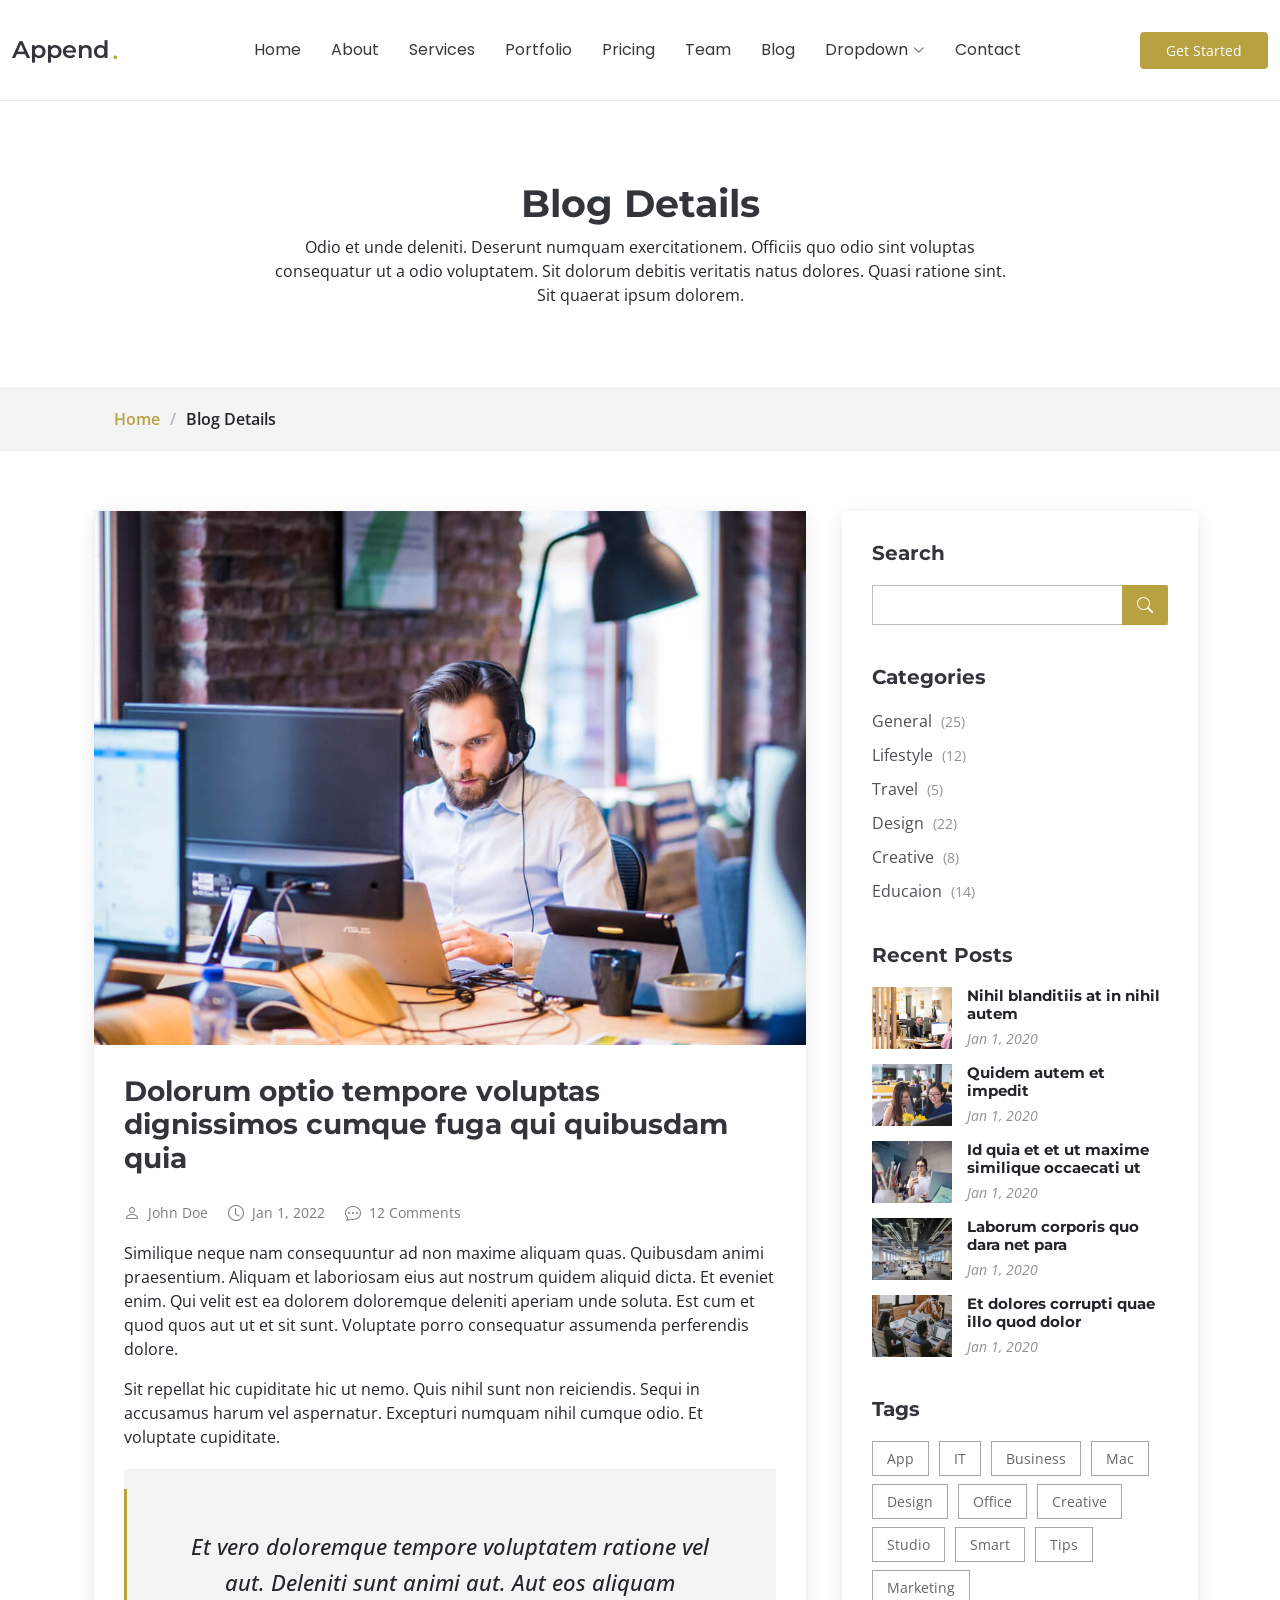
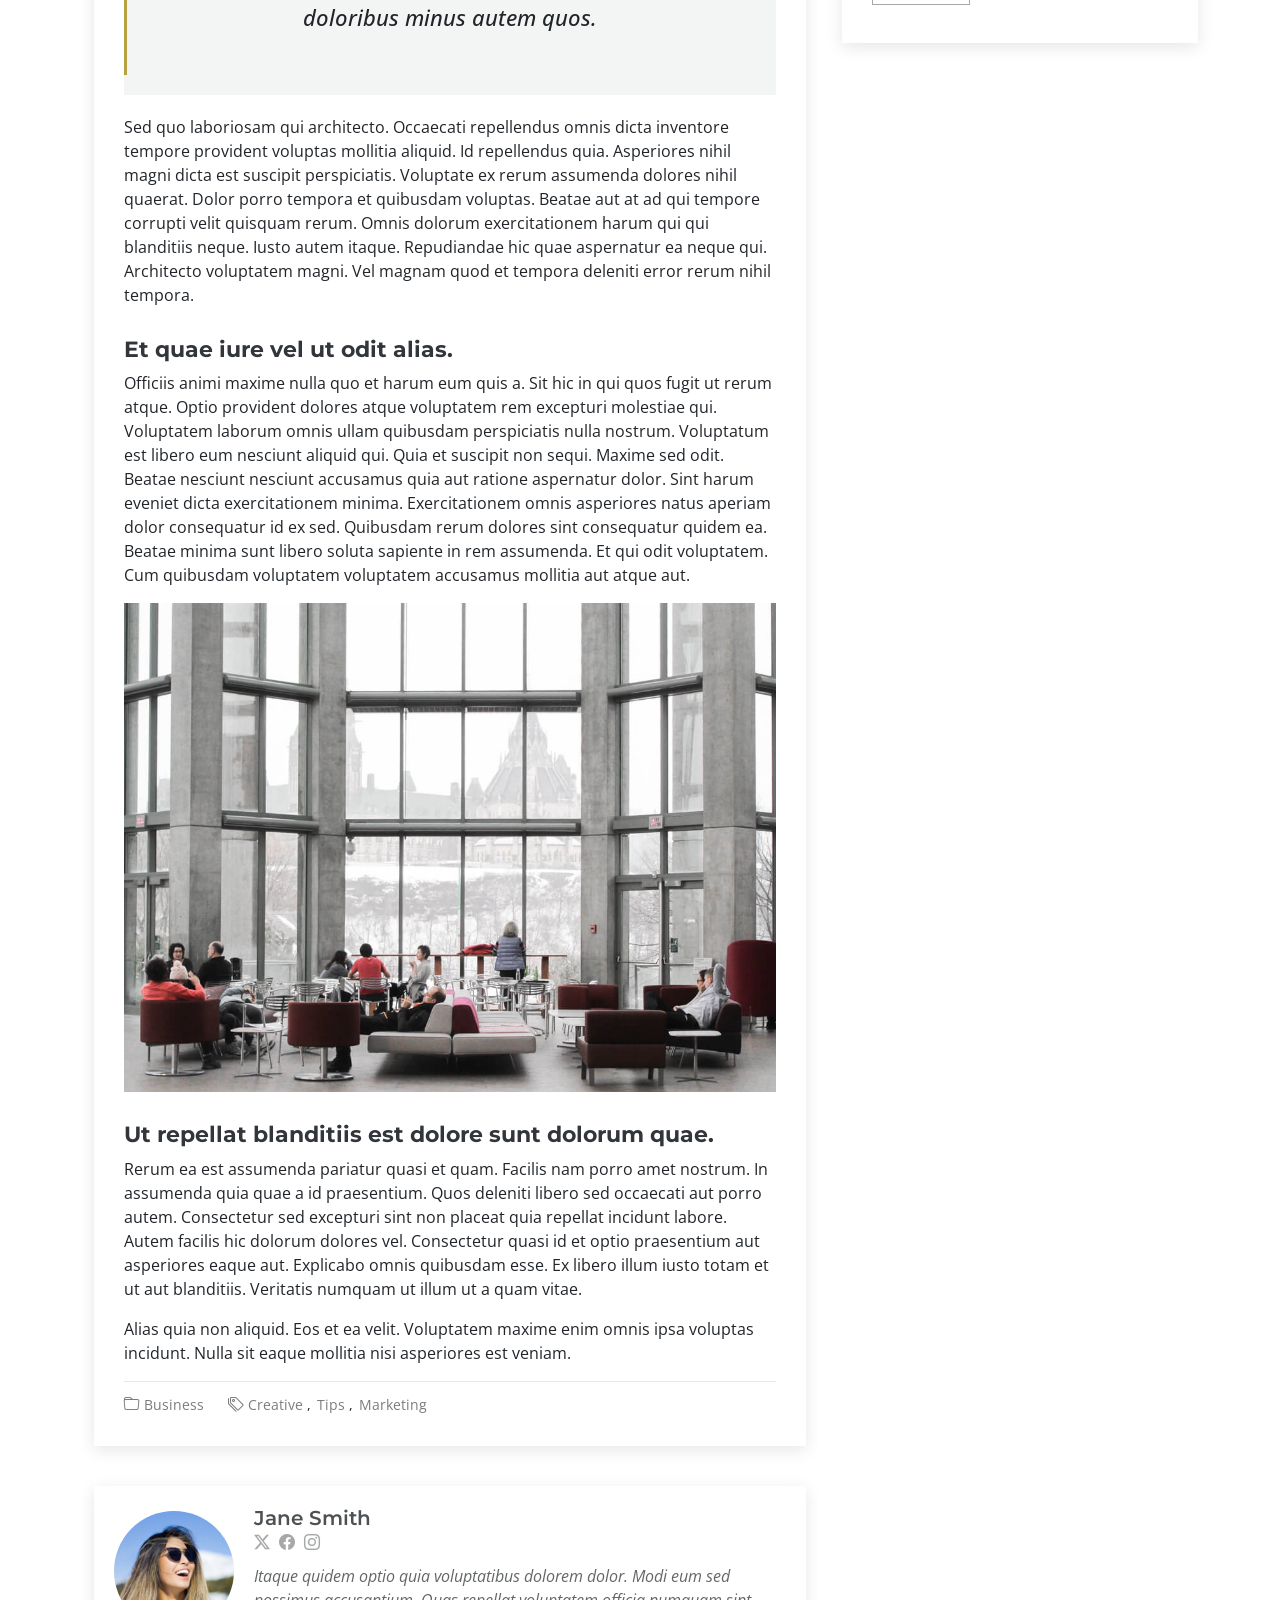
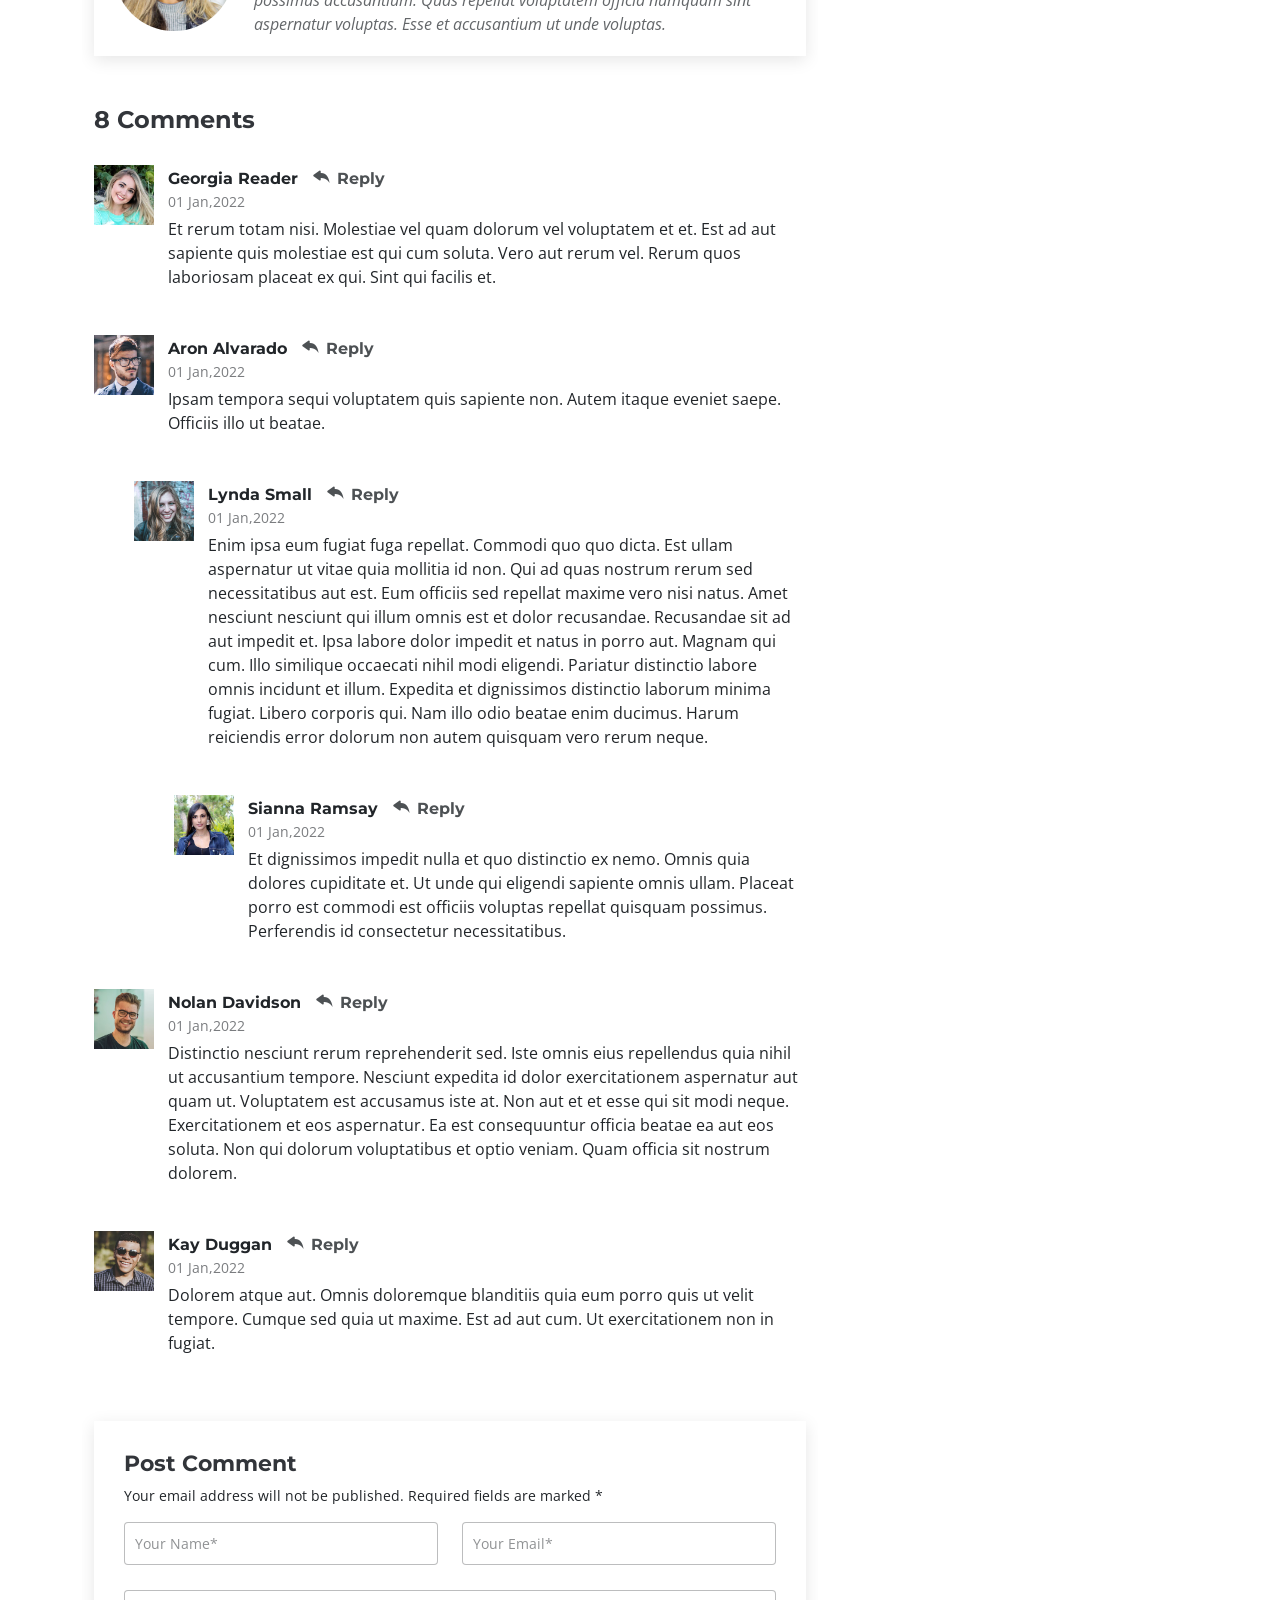
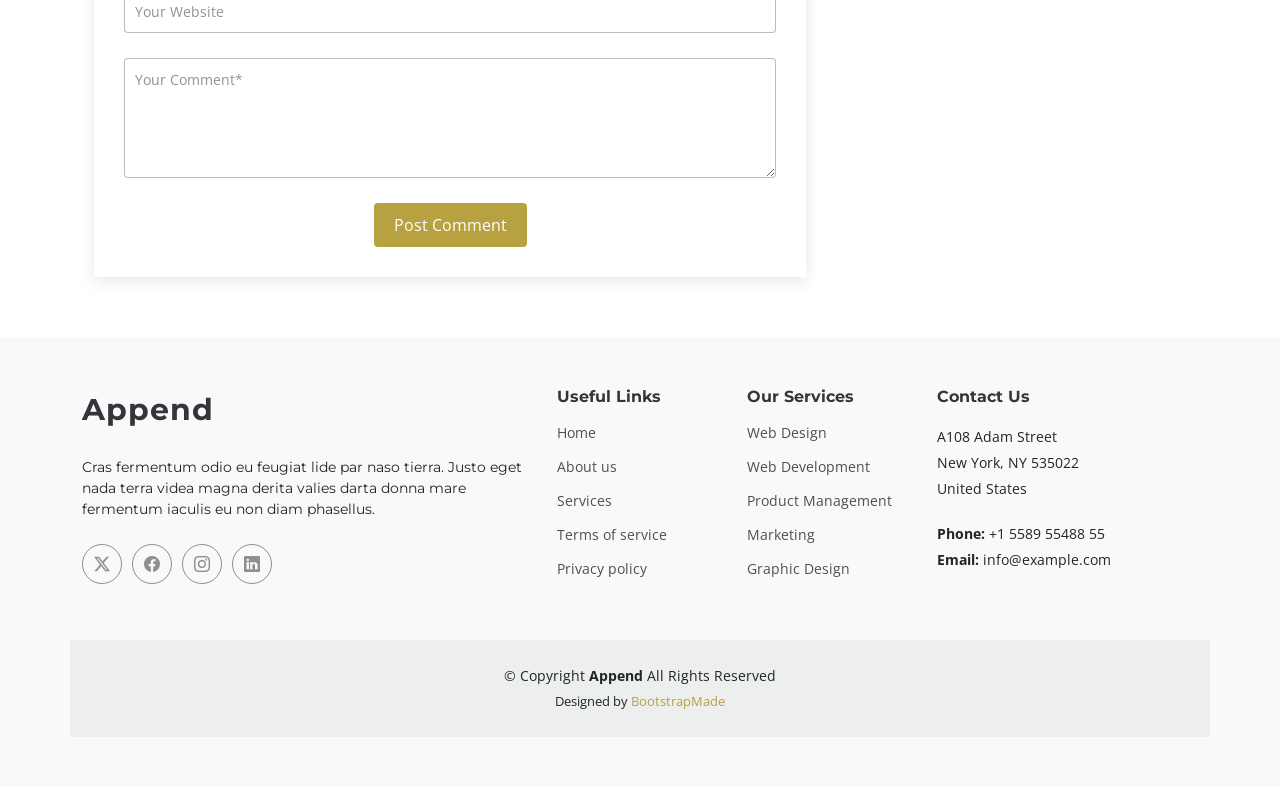
==== blog-details.html @ ab614d85 "Initial commit for fairy_princess_institute" ====
<!DOCTYPE html>
<html lang="en">

<head>
  <meta charset="utf-8">
  <meta content="width=device-width, initial-scale=1.0" name="viewport">
  <title>Blog Details - Append Bootstrap Template</title>
  <meta name="description" content="">
  <meta name="keywords" content="">

  <!-- Favicons -->
  <link href="assets/img/favicon.png" rel="icon">
  <link href="assets/img/apple-touch-icon.png" rel="apple-touch-icon">

  <!-- Fonts -->
  <link href="https://fonts.googleapis.com" rel="preconnect">
  <link href="https://fonts.gstatic.com" rel="preconnect" crossorigin>
  <link href="https://fonts.googleapis.com/css2?family=Open+Sans:ital,wght@0,300;0,400;0,500;0,600;0,700;0,800;1,300;1,400;1,500;1,600;1,700;1,800&family=Montserrat:ital,wght@0,100;0,200;0,300;0,400;0,500;0,600;0,700;0,800;0,900;1,100;1,200;1,300;1,400;1,500;1,600;1,700;1,800;1,900&family=Poppins:ital,wght@0,100;0,200;0,300;0,400;0,500;0,600;0,700;0,800;0,900;1,100;1,200;1,300;1,400;1,500;1,600;1,700;1,800;1,900&display=swap" rel="stylesheet">

  <!-- Vendor CSS Files -->
  <link href="assets/vendor/bootstrap/css/bootstrap.min.css" rel="stylesheet">
  <link href="assets/vendor/bootstrap-icons/bootstrap-icons.css" rel="stylesheet">
  <link href="assets/vendor/aos/aos.css" rel="stylesheet">
  <link href="assets/vendor/glightbox/css/glightbox.min.css" rel="stylesheet">
  <link href="assets/vendor/swiper/swiper-bundle.min.css" rel="stylesheet">

  <!-- Main CSS File -->
  <link href="assets/css/main.css" rel="stylesheet">

  <!-- =======================================================
  * Template Name: Append
  * Template URL: https://bootstrapmade.com/append-bootstrap-website-template/
  * Updated: Aug 07 2024 with Bootstrap v5.3.3
  * Author: BootstrapMade.com
  * License: https://bootstrapmade.com/license/
  ======================================================== -->
</head>

<body class="blog-details-page">

  <header id="header" class="header d-flex align-items-center sticky-top">
    <div class="container-fluid position-relative d-flex align-items-center justify-content-between">

      <a href="index.html" class="logo d-flex align-items-center me-auto me-xl-0">
        <!-- Uncomment the line below if you also wish to use an image logo -->
        <!-- <img src="assets/img/logo.png" alt=""> -->
        <h1 class="sitename">Append</h1><span>.</span>
      </a>

      <nav id="navmenu" class="navmenu">
        <ul>
          <li><a href="index.html#hero">Home</a></li>
          <li><a href="index.html#about">About</a></li>
          <li><a href="index.html#services">Services</a></li>
          <li><a href="index.html#portfolio">Portfolio</a></li>
          <li><a href="index.html#pricing">Pricing</a></li>
          <li><a href="index.html#team">Team</a></li>
          <li><a href="blog.html">Blog</a></li>
          <li class="dropdown"><a href="#"><span>Dropdown</span> <i class="bi bi-chevron-down toggle-dropdown"></i></a>
            <ul>
              <li><a href="#">Dropdown 1</a></li>
              <li class="dropdown"><a href="#"><span>Deep Dropdown</span> <i class="bi bi-chevron-down toggle-dropdown"></i></a>
                <ul>
                  <li><a href="#">Deep Dropdown 1</a></li>
                  <li><a href="#">Deep Dropdown 2</a></li>
                  <li><a href="#">Deep Dropdown 3</a></li>
                  <li><a href="#">Deep Dropdown 4</a></li>
                  <li><a href="#">Deep Dropdown 5</a></li>
                </ul>
              </li>
              <li><a href="#">Dropdown 2</a></li>
              <li><a href="#">Dropdown 3</a></li>
              <li><a href="#">Dropdown 4</a></li>
            </ul>
          </li>
          <li><a href="index.html#contact">Contact</a></li>
        </ul>
        <i class="mobile-nav-toggle d-xl-none bi bi-list"></i>
      </nav>

      <a class="btn-getstarted" href="index.html#about">Get Started</a>

    </div>
  </header>

  <main class="main">

    <!-- Page Title -->
    <div class="page-title" data-aos="fade">
      <div class="heading">
        <div class="container">
          <div class="row d-flex justify-content-center text-center">
            <div class="col-lg-8">
              <h1>Blog Details</h1>
              <p class="mb-0">Odio et unde deleniti. Deserunt numquam exercitationem. Officiis quo odio sint voluptas consequatur ut a odio voluptatem. Sit dolorum debitis veritatis natus dolores. Quasi ratione sint. Sit quaerat ipsum dolorem.</p>
            </div>
          </div>
        </div>
      </div>
      <nav class="breadcrumbs">
        <div class="container">
          <ol>
            <li><a href="index.html">Home</a></li>
            <li class="current">Blog Details</li>
          </ol>
        </div>
      </nav>
    </div><!-- End Page Title -->

    <div class="container">
      <div class="row">

        <div class="col-lg-8">

          <!-- Blog Details Section -->
          <section id="blog-details" class="blog-details section">
            <div class="container">

              <article class="article">

                <div class="post-img">
                  <img src="assets/img/blog/blog-1.jpg" alt="" class="img-fluid">
                </div>

                <h2 class="title">Dolorum optio tempore voluptas dignissimos cumque fuga qui quibusdam quia</h2>

                <div class="meta-top">
                  <ul>
                    <li class="d-flex align-items-center"><i class="bi bi-person"></i> <a href="blog-details.html">John Doe</a></li>
                    <li class="d-flex align-items-center"><i class="bi bi-clock"></i> <a href="blog-details.html"><time datetime="2020-01-01">Jan 1, 2022</time></a></li>
                    <li class="d-flex align-items-center"><i class="bi bi-chat-dots"></i> <a href="blog-details.html">12 Comments</a></li>
                  </ul>
                </div><!-- End meta top -->

                <div class="content">
                  <p>
                    Similique neque nam consequuntur ad non maxime aliquam quas. Quibusdam animi praesentium. Aliquam et laboriosam eius aut nostrum quidem aliquid dicta.
                    Et eveniet enim. Qui velit est ea dolorem doloremque deleniti aperiam unde soluta. Est cum et quod quos aut ut et sit sunt. Voluptate porro consequatur assumenda perferendis dolore.
                  </p>

                  <p>
                    Sit repellat hic cupiditate hic ut nemo. Quis nihil sunt non reiciendis. Sequi in accusamus harum vel aspernatur. Excepturi numquam nihil cumque odio. Et voluptate cupiditate.
                  </p>

                  <blockquote>
                    <p>
                      Et vero doloremque tempore voluptatem ratione vel aut. Deleniti sunt animi aut. Aut eos aliquam doloribus minus autem quos.
                    </p>
                  </blockquote>

                  <p>
                    Sed quo laboriosam qui architecto. Occaecati repellendus omnis dicta inventore tempore provident voluptas mollitia aliquid. Id repellendus quia. Asperiores nihil magni dicta est suscipit perspiciatis. Voluptate ex rerum assumenda dolores nihil quaerat.
                    Dolor porro tempora et quibusdam voluptas. Beatae aut at ad qui tempore corrupti velit quisquam rerum. Omnis dolorum exercitationem harum qui qui blanditiis neque.
                    Iusto autem itaque. Repudiandae hic quae aspernatur ea neque qui. Architecto voluptatem magni. Vel magnam quod et tempora deleniti error rerum nihil tempora.
                  </p>

                  <h3>Et quae iure vel ut odit alias.</h3>
                  <p>
                    Officiis animi maxime nulla quo et harum eum quis a. Sit hic in qui quos fugit ut rerum atque. Optio provident dolores atque voluptatem rem excepturi molestiae qui. Voluptatem laborum omnis ullam quibusdam perspiciatis nulla nostrum. Voluptatum est libero eum nesciunt aliquid qui.
                    Quia et suscipit non sequi. Maxime sed odit. Beatae nesciunt nesciunt accusamus quia aut ratione aspernatur dolor. Sint harum eveniet dicta exercitationem minima. Exercitationem omnis asperiores natus aperiam dolor consequatur id ex sed. Quibusdam rerum dolores sint consequatur quidem ea.
                    Beatae minima sunt libero soluta sapiente in rem assumenda. Et qui odit voluptatem. Cum quibusdam voluptatem voluptatem accusamus mollitia aut atque aut.
                  </p>
                  <img src="assets/img/blog/blog-inside-post.jpg" class="img-fluid" alt="">

                  <h3>Ut repellat blanditiis est dolore sunt dolorum quae.</h3>
                  <p>
                    Rerum ea est assumenda pariatur quasi et quam. Facilis nam porro amet nostrum. In assumenda quia quae a id praesentium. Quos deleniti libero sed occaecati aut porro autem. Consectetur sed excepturi sint non placeat quia repellat incidunt labore. Autem facilis hic dolorum dolores vel.
                    Consectetur quasi id et optio praesentium aut asperiores eaque aut. Explicabo omnis quibusdam esse. Ex libero illum iusto totam et ut aut blanditiis. Veritatis numquam ut illum ut a quam vitae.
                  </p>
                  <p>
                    Alias quia non aliquid. Eos et ea velit. Voluptatem maxime enim omnis ipsa voluptas incidunt. Nulla sit eaque mollitia nisi asperiores est veniam.
                  </p>

                </div><!-- End post content -->

                <div class="meta-bottom">
                  <i class="bi bi-folder"></i>
                  <ul class="cats">
                    <li><a href="#">Business</a></li>
                  </ul>

                  <i class="bi bi-tags"></i>
                  <ul class="tags">
                    <li><a href="#">Creative</a></li>
                    <li><a href="#">Tips</a></li>
                    <li><a href="#">Marketing</a></li>
                  </ul>
                </div><!-- End meta bottom -->

              </article>

            </div>
          </section><!-- /Blog Details Section -->

          <!-- Blog Author Section -->
          <section id="blog-author" class="blog-author section">

            <div class="container">
              <div class="author-container d-flex align-items-center">
                <img src="assets/img/blog/blog-author.jpg" class="rounded-circle flex-shrink-0" alt="">
                <div>
                  <h4>Jane Smith</h4>
                  <div class="social-links">
                    <a href="https://x.com/#"><i class="bi bi-twitter-x"></i></a>
                    <a href="https://facebook.com/#"><i class="bi bi-facebook"></i></a>
                    <a href="https://instagram.com/#"><i class="biu bi-instagram"></i></a>
                  </div>
                  <p>
                    Itaque quidem optio quia voluptatibus dolorem dolor. Modi eum sed possimus accusantium. Quas repellat voluptatem officia numquam sint aspernatur voluptas. Esse et accusantium ut unde voluptas.
                  </p>
                </div>
              </div>
            </div>

          </section><!-- /Blog Author Section -->

          <!-- Blog Comments Section -->
          <section id="blog-comments" class="blog-comments section">

            <div class="container">

              <h4 class="comments-count">8 Comments</h4>

              <div id="comment-1" class="comment">
                <div class="d-flex">
                  <div class="comment-img"><img src="assets/img/blog/comments-1.jpg" alt=""></div>
                  <div>
                    <h5><a href="">Georgia Reader</a> <a href="#" class="reply"><i class="bi bi-reply-fill"></i> Reply</a></h5>
                    <time datetime="2020-01-01">01 Jan,2022</time>
                    <p>
                      Et rerum totam nisi. Molestiae vel quam dolorum vel voluptatem et et. Est ad aut sapiente quis molestiae est qui cum soluta.
                      Vero aut rerum vel. Rerum quos laboriosam placeat ex qui. Sint qui facilis et.
                    </p>
                  </div>
                </div>
              </div><!-- End comment #1 -->

              <div id="comment-2" class="comment">
                <div class="d-flex">
                  <div class="comment-img"><img src="assets/img/blog/comments-2.jpg" alt=""></div>
                  <div>
                    <h5><a href="">Aron Alvarado</a> <a href="#" class="reply"><i class="bi bi-reply-fill"></i> Reply</a></h5>
                    <time datetime="2020-01-01">01 Jan,2022</time>
                    <p>
                      Ipsam tempora sequi voluptatem quis sapiente non. Autem itaque eveniet saepe. Officiis illo ut beatae.
                    </p>
                  </div>
                </div>

                <div id="comment-reply-1" class="comment comment-reply">
                  <div class="d-flex">
                    <div class="comment-img"><img src="assets/img/blog/comments-3.jpg" alt=""></div>
                    <div>
                      <h5><a href="">Lynda Small</a> <a href="#" class="reply"><i class="bi bi-reply-fill"></i> Reply</a></h5>
                      <time datetime="2020-01-01">01 Jan,2022</time>
                      <p>
                        Enim ipsa eum fugiat fuga repellat. Commodi quo quo dicta. Est ullam aspernatur ut vitae quia mollitia id non. Qui ad quas nostrum rerum sed necessitatibus aut est. Eum officiis sed repellat maxime vero nisi natus. Amet nesciunt nesciunt qui illum omnis est et dolor recusandae.

                        Recusandae sit ad aut impedit et. Ipsa labore dolor impedit et natus in porro aut. Magnam qui cum. Illo similique occaecati nihil modi eligendi. Pariatur distinctio labore omnis incidunt et illum. Expedita et dignissimos distinctio laborum minima fugiat.

                        Libero corporis qui. Nam illo odio beatae enim ducimus. Harum reiciendis error dolorum non autem quisquam vero rerum neque.
                      </p>
                    </div>
                  </div>

                  <div id="comment-reply-2" class="comment comment-reply">
                    <div class="d-flex">
                      <div class="comment-img"><img src="assets/img/blog/comments-4.jpg" alt=""></div>
                      <div>
                        <h5><a href="">Sianna Ramsay</a> <a href="#" class="reply"><i class="bi bi-reply-fill"></i> Reply</a></h5>
                        <time datetime="2020-01-01">01 Jan,2022</time>
                        <p>
                          Et dignissimos impedit nulla et quo distinctio ex nemo. Omnis quia dolores cupiditate et. Ut unde qui eligendi sapiente omnis ullam. Placeat porro est commodi est officiis voluptas repellat quisquam possimus. Perferendis id consectetur necessitatibus.
                        </p>
                      </div>
                    </div>

                  </div><!-- End comment reply #2-->

                </div><!-- End comment reply #1-->

              </div><!-- End comment #2-->

              <div id="comment-3" class="comment">
                <div class="d-flex">
                  <div class="comment-img"><img src="assets/img/blog/comments-5.jpg" alt=""></div>
                  <div>
                    <h5><a href="">Nolan Davidson</a> <a href="#" class="reply"><i class="bi bi-reply-fill"></i> Reply</a></h5>
                    <time datetime="2020-01-01">01 Jan,2022</time>
                    <p>
                      Distinctio nesciunt rerum reprehenderit sed. Iste omnis eius repellendus quia nihil ut accusantium tempore. Nesciunt expedita id dolor exercitationem aspernatur aut quam ut. Voluptatem est accusamus iste at.
                      Non aut et et esse qui sit modi neque. Exercitationem et eos aspernatur. Ea est consequuntur officia beatae ea aut eos soluta. Non qui dolorum voluptatibus et optio veniam. Quam officia sit nostrum dolorem.
                    </p>
                  </div>
                </div>

              </div><!-- End comment #3 -->

              <div id="comment-4" class="comment">
                <div class="d-flex">
                  <div class="comment-img"><img src="assets/img/blog/comments-6.jpg" alt=""></div>
                  <div>
                    <h5><a href="">Kay Duggan</a> <a href="#" class="reply"><i class="bi bi-reply-fill"></i> Reply</a></h5>
                    <time datetime="2020-01-01">01 Jan,2022</time>
                    <p>
                      Dolorem atque aut. Omnis doloremque blanditiis quia eum porro quis ut velit tempore. Cumque sed quia ut maxime. Est ad aut cum. Ut exercitationem non in fugiat.
                    </p>
                  </div>
                </div>

              </div><!-- End comment #4 -->

            </div>

          </section><!-- /Blog Comments Section -->

          <!-- Comment Form Section -->
          <section id="comment-form" class="comment-form section">
            <div class="container">

              <form action="">

                <h4>Post Comment</h4>
                <p>Your email address will not be published. Required fields are marked * </p>
                <div class="row">
                  <div class="col-md-6 form-group">
                    <input name="name" type="text" class="form-control" placeholder="Your Name*">
                  </div>
                  <div class="col-md-6 form-group">
                    <input name="email" type="text" class="form-control" placeholder="Your Email*">
                  </div>
                </div>
                <div class="row">
                  <div class="col form-group">
                    <input name="website" type="text" class="form-control" placeholder="Your Website">
                  </div>
                </div>
                <div class="row">
                  <div class="col form-group">
                    <textarea name="comment" class="form-control" placeholder="Your Comment*"></textarea>
                  </div>
                </div>

                <div class="text-center">
                  <button type="submit" class="btn btn-primary">Post Comment</button>
                </div>

              </form>

            </div>
          </section><!-- /Comment Form Section -->

        </div>

        <div class="col-lg-4 sidebar">

          <div class="widgets-container">

            <!-- Search Widget -->
            <div class="search-widget widget-item">

              <h3 class="widget-title">Search</h3>
              <form action="">
                <input type="text">
                <button type="submit" title="Search"><i class="bi bi-search"></i></button>
              </form>

            </div><!--/Search Widget -->

            <!-- Categories Widget -->
            <div class="categories-widget widget-item">

              <h3 class="widget-title">Categories</h3>
              <ul class="mt-3">
                <li><a href="#">General <span>(25)</span></a></li>
                <li><a href="#">Lifestyle <span>(12)</span></a></li>
                <li><a href="#">Travel <span>(5)</span></a></li>
                <li><a href="#">Design <span>(22)</span></a></li>
                <li><a href="#">Creative <span>(8)</span></a></li>
                <li><a href="#">Educaion <span>(14)</span></a></li>
              </ul>

            </div><!--/Categories Widget -->

            <!-- Recent Posts Widget -->
            <div class="recent-posts-widget widget-item">

              <h3 class="widget-title">Recent Posts</h3>

              <div class="post-item">
                <img src="assets/img/blog/blog-recent-1.jpg" alt="" class="flex-shrink-0">
                <div>
                  <h4><a href="blog-details.html">Nihil blanditiis at in nihil autem</a></h4>
                  <time datetime="2020-01-01">Jan 1, 2020</time>
                </div>
              </div><!-- End recent post item-->

              <div class="post-item">
                <img src="assets/img/blog/blog-recent-2.jpg" alt="" class="flex-shrink-0">
                <div>
                  <h4><a href="blog-details.html">Quidem autem et impedit</a></h4>
                  <time datetime="2020-01-01">Jan 1, 2020</time>
                </div>
              </div><!-- End recent post item-->

              <div class="post-item">
                <img src="assets/img/blog/blog-recent-3.jpg" alt="" class="flex-shrink-0">
                <div>
                  <h4><a href="blog-details.html">Id quia et et ut maxime similique occaecati ut</a></h4>
                  <time datetime="2020-01-01">Jan 1, 2020</time>
                </div>
              </div><!-- End recent post item-->

              <div class="post-item">
                <img src="assets/img/blog/blog-recent-4.jpg" alt="" class="flex-shrink-0">
                <div>
                  <h4><a href="blog-details.html">Laborum corporis quo dara net para</a></h4>
                  <time datetime="2020-01-01">Jan 1, 2020</time>
                </div>
              </div><!-- End recent post item-->

              <div class="post-item">
                <img src="assets/img/blog/blog-recent-5.jpg" alt="" class="flex-shrink-0">
                <div>
                  <h4><a href="blog-details.html">Et dolores corrupti quae illo quod dolor</a></h4>
                  <time datetime="2020-01-01">Jan 1, 2020</time>
                </div>
              </div><!-- End recent post item-->

            </div><!--/Recent Posts Widget -->

            <!-- Tags Widget -->
            <div class="tags-widget widget-item">

              <h3 class="widget-title">Tags</h3>
              <ul>
                <li><a href="#">App</a></li>
                <li><a href="#">IT</a></li>
                <li><a href="#">Business</a></li>
                <li><a href="#">Mac</a></li>
                <li><a href="#">Design</a></li>
                <li><a href="#">Office</a></li>
                <li><a href="#">Creative</a></li>
                <li><a href="#">Studio</a></li>
                <li><a href="#">Smart</a></li>
                <li><a href="#">Tips</a></li>
                <li><a href="#">Marketing</a></li>
              </ul>

            </div><!--/Tags Widget -->

          </div>

        </div>

      </div>
    </div>

  </main>

  <footer id="footer" class="footer position-relative light-background">

    <div class="container footer-top">
      <div class="row gy-4">
        <div class="col-lg-5 col-md-12 footer-about">
          <a href="index.html" class="logo d-flex align-items-center">
            <span class="sitename">Append</span>
          </a>
          <p>Cras fermentum odio eu feugiat lide par naso tierra. Justo eget nada terra videa magna derita valies darta donna mare fermentum iaculis eu non diam phasellus.</p>
          <div class="social-links d-flex mt-4">
            <a href=""><i class="bi bi-twitter-x"></i></a>
            <a href=""><i class="bi bi-facebook"></i></a>
            <a href=""><i class="bi bi-instagram"></i></a>
            <a href=""><i class="bi bi-linkedin"></i></a>
          </div>
        </div>

        <div class="col-lg-2 col-6 footer-links">
          <h4>Useful Links</h4>
          <ul>
            <li><a href="#">Home</a></li>
            <li><a href="#">About us</a></li>
            <li><a href="#">Services</a></li>
            <li><a href="#">Terms of service</a></li>
            <li><a href="#">Privacy policy</a></li>
          </ul>
        </div>

        <div class="col-lg-2 col-6 footer-links">
          <h4>Our Services</h4>
          <ul>
            <li><a href="#">Web Design</a></li>
            <li><a href="#">Web Development</a></li>
            <li><a href="#">Product Management</a></li>
            <li><a href="#">Marketing</a></li>
            <li><a href="#">Graphic Design</a></li>
          </ul>
        </div>

        <div class="col-lg-3 col-md-12 footer-contact text-center text-md-start">
          <h4>Contact Us</h4>
          <p>A108 Adam Street</p>
          <p>New York, NY 535022</p>
          <p>United States</p>
          <p class="mt-4"><strong>Phone:</strong> <span>+1 5589 55488 55</span></p>
          <p><strong>Email:</strong> <span>info@example.com</span></p>
        </div>

      </div>
    </div>

    <div class="container copyright text-center mt-4">
      <p>© <span>Copyright</span> <strong class="sitename">Append</strong> <span>All Rights Reserved</span></p>
      <div class="credits">
        <!-- All the links in the footer should remain intact. -->
        <!-- You can delete the links only if you've purchased the pro version. -->
        <!-- Licensing information: https://bootstrapmade.com/license/ -->
        <!-- Purchase the pro version with working PHP/AJAX contact form: [buy-url] -->
        Designed by <a href="https://bootstrapmade.com/">BootstrapMade</a>
      </div>
    </div>

  </footer>

  <!-- Scroll Top -->
  <a href="#" id="scroll-top" class="scroll-top d-flex align-items-center justify-content-center"><i class="bi bi-arrow-up-short"></i></a>

  <!-- Preloader -->
  <div id="preloader"></div>

  <!-- Vendor JS Files -->
  <script src="assets/vendor/bootstrap/js/bootstrap.bundle.min.js"></script>
  <script src="assets/vendor/php-email-form/validate.js"></script>
  <script src="assets/vendor/aos/aos.js"></script>
  <script src="assets/vendor/glightbox/js/glightbox.min.js"></script>
  <script src="assets/vendor/purecounter/purecounter_vanilla.js"></script>
  <script src="assets/vendor/imagesloaded/imagesloaded.pkgd.min.js"></script>
  <script src="assets/vendor/isotope-layout/isotope.pkgd.min.js"></script>
  <script src="assets/vendor/swiper/swiper-bundle.min.js"></script>

  <!-- Main JS File -->
  <script src="assets/js/main.js"></script>

</body>

</html>
---- assets/css/main.css ----
/**
* Template Name: Append
* Template URL: https://bootstrapmade.com/append-bootstrap-website-template/
* Updated: Aug 07 2024 with Bootstrap v5.3.3
* Author: BootstrapMade.com
* License: https://bootstrapmade.com/license/
*/

/*--------------------------------------------------------------
# Font & Color Variables
# Help: https://bootstrapmade.com/color-system/
--------------------------------------------------------------*/
/* Fonts */
:root {
  --default-font: "Open Sans",  system-ui, -apple-system, "Segoe UI", Roboto, "Helvetica Neue", Arial, "Noto Sans", "Liberation Sans", sans-serif, "Apple Color Emoji", "Segoe UI Emoji", "Segoe UI Symbol", "Noto Color Emoji";
  --heading-font: "Montserrat",  sans-serif;
  --nav-font: "Poppins",  sans-serif;
}

/* Global Colors - The following color variables are used throughout the website. Updating them here will change the color scheme of the entire website */
:root { 
  --background-color: #ffffff; /* Background color for the entire website, including individual sections */
  --default-color: #212529; /* Default color used for the majority of the text content across the entire website */
  --heading-color: #32353a; /* Color for headings, subheadings and title throughout the website */
  --accent-color: #B8A141; /* Accent color that represents your brand on the website. It's used for buttons, links, and other elements that need to stand out */
  --surface-color: #ffffff; /* The surface color is used as a background of boxed elements within sections, such as cards, icon boxes, or other elements that require a visual separation from the global background. */
  --contrast-color: #ffffff; /* Contrast color for text, ensuring readability against backgrounds of accent, heading, or default colors. */
}

/* Nav Menu Colors - The following color variables are used specifically for the navigation menu. They are separate from the global colors to allow for more customization options */
:root {
  --nav-color: #3a3939;  /* The default color of the main navmenu links */
  --nav-hover-color: #e84545; /* Applied to main navmenu links when they are hovered over or active */
  --nav-mobile-background-color: #ffffff; /* Used as the background color for mobile navigation menu */
  --nav-dropdown-background-color: #ffffff; /* Used as the background color for dropdown items that appear when hovering over primary navigation items */
  --nav-dropdown-color: #3a3939; /* Used for navigation links of the dropdown items in the navigation menu. */
  --nav-dropdown-hover-color: #e84545; /* Similar to --nav-hover-color, this color is applied to dropdown navigation links when they are hovered over. */
}

/* Color Presets - These classes override global colors when applied to any section or element, providing reuse of the sam color scheme. */

.light-background {
  --background-color: #f9f9f9;
  --surface-color: #ffffff;
}

.dark-background {
  --background-color: #060606;
  --default-color: #ffffff;
  --heading-color: #ffffff;
  --surface-color: #252525;
  --contrast-color: #ffffff;
}

/* Smooth scroll */
:root {
  scroll-behavior: smooth;
}

/*--------------------------------------------------------------
# General Styling & Shared Classes
--------------------------------------------------------------*/
body {
  color: var(--default-color);
  background-color: var(--background-color);
  font-family: var(--default-font);
}

a {
  color: var(--accent-color);
  text-decoration: none;
  transition: 0.3s;
}

a:hover {
  color: color-mix(in srgb, var(--accent-color), transparent 25%);
  text-decoration: none;
}

h1,
h2,
h3,
h4,
h5,
h6 {
  color: var(--heading-color);
  font-family: var(--heading-font);
}

/* PHP Email Form Messages
------------------------------*/
.php-email-form .error-message {
  display: none;
  background: #df1529;
  color: #ffffff;
  text-align: left;
  padding: 15px;
  margin-bottom: 24px;
  font-weight: 600;
}

.php-email-form .sent-message {
  display: none;
  color: #ffffff;
  background: #059652;
  text-align: center;
  padding: 15px;
  margin-bottom: 24px;
  font-weight: 600;
}

.php-email-form .loading {
  display: none;
  background: var(--surface-color);
  text-align: center;
  padding: 15px;
  margin-bottom: 24px;
}

.php-email-form .loading:before {
  content: "";
  display: inline-block;
  border-radius: 50%;
  width: 24px;
  height: 24px;
  margin: 0 10px -6px 0;
  border: 3px solid var(--accent-color);
  border-top-color: var(--surface-color);
  animation: php-email-form-loading 1s linear infinite;
}

@keyframes php-email-form-loading {
  0% {
    transform: rotate(0deg);
  }

  100% {
    transform: rotate(360deg);
  }
}

/*--------------------------------------------------------------
# Global Header
--------------------------------------------------------------*/
.header {
  color: var(--default-color);
  background-color: var(--background-color);
  padding: 20px 0;
  transition: all 0.5s;
  z-index: 997;
}

.header .logo {
  line-height: 1;
}

.header .logo img {
  max-height: 100px;
  margin-right: auto;
}

.header .logo h1 {
  font-size: 24px;
  margin: 0;
  font-weight: 600;
  color: var(--heading-color);
}

.header .logo span {
  color: var(--accent-color);
  font-size: 24px;
  font-weight: 600;
  padding-left: 3px;
}

.header .btn-getstarted,
.header .btn-getstarted:focus {
  color: var(--contrast-color);
  background: var(--accent-color);
  font-size: 14px;
  padding: 8px 26px;
  margin: 0;
  border-radius: 4px;
  transition: 0.3s;
}

.header .btn-getstarted:hover,
.header .btn-getstarted:focus:hover {
  color: var(--contrast-color);
  background: color-mix(in srgb, var(--accent-color), transparent 15%);
}

@media (max-width: 1200px) {
  .header .logo {
    order: 1;
  }

  .header .btn-getstarted {
    order: 2;
    margin: 0 15px 0 0;
    padding: 6px 20px;
  }

  .header .navmenu {
    order: 3;
  }
}

.scrolled .header {
  box-shadow: 0 0 30px 10px rgba(0, 0, 0, 0.1);
}

/* Index Page Header
------------------------------*/
.index-page .header {
  --background-color: rgba(255, 255, 255, 0);
  --heading-color: #ffffff;
  --nav-color: rgba(255, 255, 255, 0.5);
  --nav-hover-color: #ffffff;
}

/* Index Page Header on Scroll
------------------------------*/
.index-page.scrolled .header {
  --background-color: #ffffff;
  --heading-color: #32353a;
  --nav-color: #3a3939;
  --nav-hover-color: #e84545;
}

/*--------------------------------------------------------------
# Navigation Menu
--------------------------------------------------------------*/
/* Navmenu - Desktop */
@media (min-width: 1200px) {
  .navmenu {
    padding: 0;
  }

  .navmenu ul {
    margin: 0;
    padding: 0;
    display: flex;
    list-style: none;
    align-items: center;
  }

  .navmenu li {
    position: relative;
  }

  .navmenu a,
  .navmenu a:focus {
    color: var(--nav-color);
    padding: 18px 15px;
    font-size: 16px;
    font-family: var(--nav-font);
    font-weight: 400;
    display: flex;
    align-items: center;
    justify-content: space-between;
    white-space: nowrap;
    transition: 0.3s;
  }

  .navmenu a i,
  .navmenu a:focus i {
    font-size: 12px;
    line-height: 0;
    margin-left: 5px;
    transition: 0.3s;
  }

  .navmenu li:last-child a {
    padding-right: 0;
  }

  .navmenu li:hover>a,
  .navmenu .active,
  .navmenu .active:focus {
    /* color: var(--nav-hover-color); */
    color: var(--accent-color)
  }

  .navmenu .dropdown ul {
    margin: 0;
    padding: 10px 0;
    background: var(--nav-dropdown-background-color);
    display: block;
    position: absolute;
    visibility: hidden;
    left: 14px;
    top: 130%;
    opacity: 0;
    transition: 0.3s;
    border-radius: 4px;
    z-index: 99;
    box-shadow: 0px 0px 30px rgba(0, 0, 0, 0.1);
  }

  .navmenu .dropdown ul li {
    min-width: 200px;
  }

  .navmenu .dropdown ul a {
    padding: 10px 20px;
    font-size: 15px;
    text-transform: none;
    color: var(--nav-dropdown-color);
  }

  .navmenu .dropdown ul a i {
    font-size: 12px;
  }

  .navmenu .dropdown ul a:hover,
  .navmenu .dropdown ul .active:hover,
  .navmenu .dropdown ul li:hover>a {
    /* color: var(--nav-dropdown-hover-color); */
    color: var(--accent-color)
  }

  .navmenu .dropdown:hover>ul {
    opacity: 1;
    top: 100%;
    visibility: visible;
  }

  .navmenu .dropdown .dropdown ul {
    top: 0;
    left: -90%;
    visibility: hidden;
  }

  .navmenu .dropdown .dropdown:hover>ul {
    opacity: 1;
    top: 0;
    left: -100%;
    visibility: visible;
  }
}

/* Navmenu - Mobile */
@media (max-width: 1199px) {
  .mobile-nav-toggle {
    color: var(--nav-color);
    font-size: 28px;
    line-height: 0;
    margin-right: 10px;
    cursor: pointer;
    transition: color 0.3s;
  }

  .navmenu {
    padding: 0;
    z-index: 9997;
  }

  .navmenu ul {
    display: none;
    list-style: none;
    position: absolute;
    inset: 60px 20px 20px 20px;
    padding: 10px 0;
    margin: 0;
    border-radius: 6px;
    background-color: var(--nav-mobile-background-color);
    overflow-y: auto;
    transition: 0.3s;
    z-index: 9998;
    box-shadow: 0px 0px 30px rgba(0, 0, 0, 0.1);
  }

  .navmenu a,
  .navmenu a:focus {
    color: var(--nav-dropdown-color);
    padding: 10px 20px;
    font-family: var(--nav-font);
    font-size: 17px;
    font-weight: 500;
    display: flex;
    align-items: center;
    justify-content: space-between;
    white-space: nowrap;
    transition: 0.3s;
  }

  .navmenu a i,
  .navmenu a:focus i {
    font-size: 12px;
    line-height: 0;
    margin-left: 5px;
    width: 30px;
    height: 30px;
    display: flex;
    align-items: center;
    justify-content: center;
    border-radius: 50%;
    transition: 0.3s;
    background-color: color-mix(in srgb, var(--accent-color), transparent 90%);
  }

  .navmenu a i:hover,
  .navmenu a:focus i:hover {
    background-color: var(--accent-color);
    color: var(--contrast-color);
  }

  .navmenu a:hover,
  .navmenu .active,
  .navmenu .active:focus {
    /* color: var(--nav-dropdown-hover-color); */
    color: var(--accent-color)
  }

  .navmenu .active i,
  .navmenu .active:focus i {
    background-color: var(--accent-color);
    color: var(--contrast-color);
    transform: rotate(180deg);
  }

  .navmenu .dropdown ul {
    position: static;
    display: none;
    z-index: 99;
    padding: 10px 0;
    margin: 10px 20px;
    background-color: var(--nav-dropdown-background-color);
    border: 1px solid color-mix(in srgb, var(--default-color), transparent 90%);
    box-shadow: none;
    transition: all 0.5s ease-in-out;
  }

  .navmenu .dropdown ul ul {
    background-color: rgba(33, 37, 41, 0.1);
  }

  .navmenu .dropdown>.dropdown-active {
    display: block;
    background-color: rgba(33, 37, 41, 0.03);
  }

  .mobile-nav-active {
    overflow: hidden;
  }

  .mobile-nav-active .mobile-nav-toggle {
    color: #fff;
    position: absolute;
    font-size: 32px;
    top: 15px;
    right: 15px;
    margin-right: 0;
    z-index: 9999;
  }

  .mobile-nav-active .navmenu {
    position: fixed;
    overflow: hidden;
    inset: 0;
    background: rgba(33, 37, 41, 0.8);
    transition: 0.3s;
  }

  .mobile-nav-active .navmenu>ul {
    display: block;
  }
}

/*--------------------------------------------------------------
# Global Footer
--------------------------------------------------------------*/
.footer {
  color: var(--default-color);
  background-color: var(--background-color);
  font-size: 14px;
  padding-bottom: 50px;
  position: relative;
}

.footer .footer-top {
  padding-top: 50px;
}

.footer .footer-about .logo {
  margin-bottom: 25px;
}

.footer .footer-about .logo img {
  max-height: 100px;
  margin-right: 6px;
}

.footer .footer-about .logo span {
  color: var(--heading-color);
  font-size: 30px;
  font-weight: 700;
  letter-spacing: 1px;
  font-family: var(--heading-font);
}

.footer .footer-about p {
  font-size: 14px;
  font-family: var(--heading-font);
}

.footer .social-links a {
  display: flex;
  align-items: center;
  justify-content: center;
  width: 40px;
  height: 40px;
  border-radius: 50%;
  border: 1px solid color-mix(in srgb, var(--default-color), transparent 50%);
  font-size: 16px;
  color: color-mix(in srgb, var(--default-color), transparent 50%);
  margin-right: 10px;
  transition: 0.3s;
}

.footer .social-links a:hover {
  color: var(--accent-color);
  border-color: var(--accent-color);
}

.footer h4 {
  font-size: 16px;
  font-weight: bold;
  position: relative;
  padding-bottom: 12px;
}

.footer .footer-links {
  margin-bottom: 30px;
}

.footer .footer-links ul {
  list-style: none;
  padding: 0;
  margin: 0;
}

.footer .footer-links ul i {
  padding-right: 2px;
  font-size: 12px;
  line-height: 0;
}

.footer .footer-links ul li {
  padding: 10px 0;
  display: flex;
  align-items: center;
}

.footer .footer-links ul li:first-child {
  padding-top: 0;
}

.footer .footer-links ul a {
  color: color-mix(in srgb, var(--default-color), transparent 20%);
  display: inline-block;
  line-height: 1;
}

.footer .footer-links ul a:hover {
  color: var(--accent-color);
}

.footer .footer-contact p {
  margin-bottom: 5px;
}

.footer .copyright {
  padding-top: 25px;
  padding-bottom: 25px;
  background-color: color-mix(in srgb, var(--default-color), transparent 95%);
}

.footer .copyright p {
  margin-bottom: 0;
}

.footer .credits {
  margin-top: 6px;
  font-size: 13px;
}

/*--------------------------------------------------------------
# Preloader
--------------------------------------------------------------*/
#preloader {
  position: fixed;
  inset: 0;
  z-index: 999999;
  overflow: hidden;
  background: var(--background-color);
  transition: all 0.6s ease-out;
}

#preloader:before {
  content: "";
  position: fixed;
  top: calc(50% - 30px);
  left: calc(50% - 30px);
  border: 6px solid #ffffff;
  border-color: var(--accent-color) transparent var(--accent-color) transparent;
  border-radius: 50%;
  width: 60px;
  height: 60px;
  animation: animate-preloader 1.5s linear infinite;
}

@keyframes animate-preloader {
  0% {
    transform: rotate(0deg);
  }

  100% {
    transform: rotate(360deg);
  }
}

/*--------------------------------------------------------------
# Scroll Top Button
--------------------------------------------------------------*/
.scroll-top {
  position: fixed;
  visibility: hidden;
  opacity: 0;
  right: 15px;
  bottom: 15px;
  z-index: 99999;
  background-color: var(--accent-color);
  width: 40px;
  height: 40px;
  border-radius: 4px;
  transition: all 0.4s;
}

.scroll-top i {
  font-size: 24px;
  color: var(--contrast-color);
  line-height: 0;
}

.scroll-top:hover {
  background-color: color-mix(in srgb, var(--accent-color), transparent 20%);
  color: var(--contrast-color);
}

.scroll-top.active {
  visibility: visible;
  opacity: 1;
}

/*--------------------------------------------------------------
# Disable aos animation delay on mobile devices
--------------------------------------------------------------*/
@media screen and (max-width: 768px) {
  [data-aos-delay] {
    transition-delay: 0 !important;
  }
}

/*--------------------------------------------------------------
# Global Page Titles & Breadcrumbs
--------------------------------------------------------------*/
.page-title {
  color: var(--default-color);
  background-color: var(--background-color);
  position: relative;
}

.page-title .heading {
  padding: 80px 0;
  border-top: 1px solid color-mix(in srgb, var(--default-color), transparent 90%);
}

.page-title .heading h1 {
  font-size: 38px;
  font-weight: 700;
}

.page-title nav {
  background-color: color-mix(in srgb, var(--default-color), transparent 95%);
  padding: 20px 0;
}

.page-title nav ol {
  display: flex;
  flex-wrap: wrap;
  list-style: none;
  margin: 0;
  font-size: 16px;
  font-weight: 600;
}

.page-title nav ol li+li {
  padding-left: 10px;
}

.page-title nav ol li+li::before {
  content: "/";
  display: inline-block;
  padding-right: 10px;
  color: color-mix(in srgb, var(--default-color), transparent 70%);
}

/*--------------------------------------------------------------
# Global Sections
--------------------------------------------------------------*/
section,
.section {
  color: var(--default-color);
  background-color: var(--background-color);
  padding: 60px 0;
  scroll-margin-top: 98px;
  overflow: clip;
}

@media (max-width: 1199px) {

  section,
  .section {
    scroll-margin-top: 64px;
  }
}

/*--------------------------------------------------------------
# Global Section Titles
--------------------------------------------------------------*/
.section-title {
  text-align: center;
  padding-bottom: 60px;
  position: relative;
}

.section-title h2 {
  font-size: 32px;
  font-weight: 700;
  position: relative;
}

.section-title h2:before,
.section-title h2:after {
  content: "";
  width: 50px;
  height: 2px;
  background: var(--accent-color);
  display: inline-block;
}

.section-title h2:before {
  margin: 0 15px 10px 0;
}

.section-title h2:after {
  margin: 0 0 10px 15px;
}

.section-title p {
  margin-bottom: 0;
}

/*--------------------------------------------------------------
# Hero Section
--------------------------------------------------------------*/
.hero {
  width: 100%;
  min-height: 100vh;
  position: relative;
  padding: 80px 0;
  display: flex;
  align-items: center;
  justify-content: center;
}

.hero img {
  position: absolute;
  inset: 0;
  display: block;
  width: 100%;
  height: 100%;
  object-fit: cover;
  z-index: 1;
}

.hero:before {
  content: "";
  background: color-mix(in srgb, var(--background-color), transparent 50%);
  position: absolute;
  inset: 0;
  z-index: 2;
}

.hero .container {
  position: relative;
  z-index: 3;
}

.hero h2 {
  margin: 0;
  font-size: 44px;
  font-weight: 700;
}

.hero p {
  color: color-mix(in srgb, var(--default-color), transparent 20%);
  margin: 5px 0 0 0;
  font-size: 20px;
}

.hero .sign-up-form {
  margin-top: 20px;
  margin-bottom: 15px;
  padding: 10px;
  border-radius: 7px;
  background: color-mix(in srgb, var(--default-color) 5%, white 90%);
  box-shadow: 0 15px 30px 0 rgba(0, 0, 0, 0.1);
  display: flex;
}

.hero .sign-up-form input[type=email] {
  background-color: transparent;
  border: 0;
  padding: 4px 10px;
  width: 100%;
}

.hero .sign-up-form input[type=email]:focus-visible {
  outline: none;
}

.hero .sign-up-form input[type=submit] {
  border: 0;
  box-shadow: none;
  background-color: var(--accent-color);
  border-color: var(--accent-color);
  padding: 8px 20px 10px 20px;
  border-radius: 7px;
  color: var(--contrast-color);
  transition: 0.3s;
}

.hero .sign-up-form input[type=submit]:hover {
  background-color: color-mix(in srgb, var(--accent-color), transparent 10%);
}

.hero .sign-up-form input[type=submit] {
  border: 0;
  box-shadow: none;
  background-color: var(--accent-color);
  border-color: var(--accent-color);
  padding: 8px 20px 10px 20px;
  border-radius: 7px;
  color: var(--contrast-color);
  transition: 0.3s;
}

@media (max-width: 768px) {
  .hero h2 {
    font-size: 32px;
  }

  .hero p {
    font-size: 18px;
  }
}

/*--------------------------------------------------------------
# Clients Section
--------------------------------------------------------------*/
.clients {
  padding: 20px 0;
}

.clients .client-logo {
  display: flex;
  justify-content: center;
  align-items: center;
  overflow: hidden;
}

.clients .client-logo img {
  padding: 20px 40px;
  max-width: 90%;
  transition: 0.3s;
  opacity: 0.5;
  filter: grayscale(100);
}

.clients .client-logo img:hover {
  filter: none;
  opacity: 1;
}

@media (max-width: 640px) {
  .clients .client-logo img {
    padding: 20px;
  }
}

/*--------------------------------------------------------------
# About Section
--------------------------------------------------------------*/
.objective .content h3 {
  font-size: 16px;
  font-weight: 500;
  line-height: 19px;
  padding: 10px 20px;
  background: color-mix(in srgb, var(--accent-color), transparent 95%);
  color: var(--accent-color);
  border-radius: 7px;
  display: inline-block;
}

.objective .content h2 {
  font-weight: 700;
}

.objective .content p:last-child {
  margin-bottom: 0;
}

.objective .content .read-more {
  background: var(--accent-color);
  color: var(--contrast-color);
  font-family: var(--heading-font);
  font-weight: 500;
  font-size: 16px;
  letter-spacing: 1px;
  padding: 12px 24px;
  border-radius: 5px;
  transition: 0.3s;
  display: inline-flex;
  align-items: center;
  justify-content: center;
}

.objective .content .read-more i {
  font-size: 18px;
  margin-left: 5px;
  line-height: 0;
  transition: 0.3s;
}

.objective .content .read-more:hover {
  background: color-mix(in srgb, var(--accent-color), transparent 20%);
  padding-right: 19px;
}

.objective .content .read-more:hover i {
  margin-left: 10px;
}

.objective .icon-box {
  background-color: var(--surface-color);
  padding: 50px 40px;
  box-shadow: 0px 10px 50px rgba(0, 0, 0, 0.1);
  border-radius: 10px;
  transition: all 0.3s ease-out 0s;
}

.objective .icon-box i {
  width: 80px;
  height: 80px;
  border-radius: 50%;
  display: inline-flex;
  align-items: center;
  justify-content: center;
  margin-bottom: 24px;
  font-size: 32px;
  line-height: 0;
  transition: all 0.4s ease-out 0s;
  background-color: color-mix(in srgb, var(--accent-color), transparent 95%);
  color: var(--accent-color);
}

.objective .icon-box h3 {
  margin-bottom: 10px;
  font-size: 24px;
  font-weight: 700;
}

.objective .icon-box p {
  margin-bottom: 0;
}

.objective .icon-box:hover i {
  background-color: var(--accent-color);
  color: var(--contrast-color);
}

.objective .icon-boxes .col-md-6:nth-child(2) .icon-box,
.objective .icon-boxes .col-md-6:nth-child(4) .icon-box {
  margin-top: -40px;
}

@media (max-width: 768px) {

  .objective .icon-boxes .col-md-6:nth-child(2) .icon-box,
  .objective .icon-boxes .col-md-6:nth-child(4) .icon-box {
    margin-top: 0;
  }
}

/*--------------------------------------------------------------
# Stats Section
--------------------------------------------------------------*/
.stats {
  position: relative;
  padding: 120px 0;
}

.stats img {
  position: absolute;
  inset: 0;
  display: block;
  width: 100%;
  height: 100%;
  object-fit: cover;
  z-index: 1;
}

.stats:before {
  content: "";
  background: color-mix(in srgb, var(--background-color), transparent 40%);
  position: absolute;
  inset: 0;
  z-index: 2;
}

.stats .container {
  position: relative;
  z-index: 3;
}

.stats .stats-item {
  padding: 30px;
  width: 100%;
}

.stats .stats-item span {
  font-size: 48px;
  display: block;
  color: var(--default-color);
  font-weight: 700;
}

.stats .stats-item p {
  padding: 0;
  margin: 0;
  font-family: var(--heading-font);
  font-size: 16px;
  font-weight: 700;
  color: color-mix(in srgb, var(--default-color), transparent 40%);
}

/*--------------------------------------------------------------
# Services Section
--------------------------------------------------------------*/
.services .service-item {
  position: relative;
  padding-top: 40px;
}

.services .service-item:before {
  content: "";
  position: absolute;
  top: 0;
  left: 0;
  right: 0;
  height: 2px;
  background: color-mix(in srgb, var(--default-color), transparent 90%);
}

.services .service-item::after {
  content: "";
  position: absolute;
  top: 0;
  left: 0;
  width: 30px;
  height: 2px;
  background: var(--accent-color);
  border-right: 5px solid var(--background-color);
}

.services .service-item .icon {
  width: 48px;
  height: 48px;
  position: relative;
  margin-right: 50px;
  line-height: 0;
}

.services .service-item .icon i {
  color: color-mix(in srgb, var(--default-color), transparent 30%);
  font-size: 56px;
  transition: ease-in-out 0.3s;
  z-index: 2;
  position: relative;
}

.services .service-item .icon:before {
  position: absolute;
  content: "";
  height: 30px;
  width: 30px;
  background: color-mix(in srgb, var(--accent-color), transparent 70%);
  border-radius: 50px;
  z-index: 1;
  bottom: -15px;
  right: -15px;
  transition: 0.3s;
}

.services .service-item .title {
  font-weight: 700;
  margin-bottom: 15px;
  font-size: 18px;
}

.services .service-item .title a {
  color: var(--heading-color);
}

.services .service-item .title a:hover {
  color: var(--accent-color);
}

.services .service-item .description {
  line-height: 24px;
  font-size: 14px;
}

/*--------------------------------------------------------------
# runningprogram Section
--------------------------------------------------------------*/
.runningprogram .runningprogram-item {
  color: color-mix(in srgb, var(--default-color), transparent 20%);
}

.runningprogram .runningprogram-item+.runningprogram-item {
  margin-top: 100px;
}

@media (max-width: 768px) {
  .runningprogram .runningprogram-item+.runningprogram-item {
    margin-top: 40px;
  }
}

.runningprogram .runningprogram-item h3 {
  font-weight: 700;
  font-size: 26px;
}

.runningprogram .runningprogram-item .btn-get-started {
  background-color: var(--accent-color);
  color: var(--contrast-color);
  padding: 8px 30px 10px 30px;
  border-radius: 4px;
}

.runningprogram .runningprogram-item .btn-get-started:hover {
  background-color: color-mix(in srgb, var(--accent-color), transparent 10%);
}

.runningprogram .runningprogram-item ul {
  list-style: none;
  padding: 0;
}

.runningprogram .runningprogram-item ul li {
  padding-bottom: 10px;
  display: flex;
  align-items: flex-start;
}

.runningprogram .runningprogram-item ul li:last-child {
  padding-bottom: 0;
}

.runningprogram .runningprogram-item ul i {
  font-size: 20px;
  padding-right: 4px;
  color: var(--accent-color);
}

.runningprogram .runningprogram-item img {
  border: 6px solid var(--surface-color);
  box-shadow: 0 15px 30px -10px rgba(0, 0, 0, 0.1);
}

.runningprogram .runningprogram-item .runningprogram-img-bg {
  position: relative;
  min-height: 500px;
}

@media (max-width: 640px) {
  .runningprogram .runningprogram-item .runningprogram-img-bg {
    min-height: 300px;
  }
}

.runningprogram .runningprogram-item .runningprogram-img-bg img {
  position: absolute;
  inset: 0;
  display: block;
  width: 100%;
  height: 100%;
  object-fit: cover;
}

.runningprogram .runningprogram-item .image-stack {
  display: grid;
  position: relative;
  grid-template-columns: repeat(12, 1fr);
}

.runningprogram .runningprogram-item .image-stack .stack-back {
  grid-column: 4/-1;
  grid-row: 1;
  width: 100%;
  z-index: 1;
}

.runningprogram .runningprogram-item .image-stack .stack-front {
  grid-row: 1;
  grid-column: 1/span 8;
  margin-top: 20%;
  width: 100%;
  z-index: 2;
}

/*--------------------------------------------------------------
# Portfolio Section
--------------------------------------------------------------*/
.portfolio .portfolio-filters {
  padding: 0;
  margin: 0 auto 20px auto;
  list-style: none;
  text-align: center;
}

.portfolio .portfolio-filters li {
  cursor: pointer;
  display: inline-block;
  padding: 8px 20px 10px 20px;
  margin: 0;
  font-size: 15px;
  font-weight: 500;
  line-height: 1;
  margin-bottom: 5px;
  border-radius: 50px;
  transition: all 0.3s ease-in-out;
  font-family: var(--heading-font);
}

.portfolio .portfolio-filters li:hover,
.portfolio .portfolio-filters li.filter-active {
  color: var(--contrast-color);
  background-color: var(--accent-color);
}

.portfolio .portfolio-filters li:first-child {
  margin-left: 0;
}

.portfolio .portfolio-filters li:last-child {
  margin-right: 0;
}

@media (max-width: 575px) {
  .portfolio .portfolio-filters li {
    font-size: 14px;
    margin: 0 0 10px 0;
  }
}

.portfolio .portfolio-item {
  position: relative;
  overflow: hidden;
}

.portfolio .portfolio-item .portfolio-info {
  opacity: 0;
  position: absolute;
  left: 12px;
  right: 12px;
  bottom: -100%;
  z-index: 3;
  transition: all ease-in-out 0.5s;
  background: color-mix(in srgb, var(--background-color), transparent 10%);
  padding: 15px;
}

.portfolio .portfolio-item .portfolio-info h4 {
  font-size: 18px;
  font-weight: 600;
  padding-right: 50px;
}

.portfolio .portfolio-item .portfolio-info p {
  color: color-mix(in srgb, var(--default-color), transparent 30%);
  font-size: 14px;
  margin-bottom: 0;
  padding-right: 50px;
}

.portfolio .portfolio-item .portfolio-info .preview-link,
.portfolio .portfolio-item .portfolio-info .details-link {
  position: absolute;
  right: 50px;
  font-size: 24px;
  top: calc(50% - 14px);
  color: color-mix(in srgb, var(--default-color), transparent 30%);
  transition: 0.3s;
  line-height: 0;
}

.portfolio .portfolio-item .portfolio-info .preview-link:hover,
.portfolio .portfolio-item .portfolio-info .details-link:hover {
  color: var(--accent-color);
}

.portfolio .portfolio-item .portfolio-info .details-link {
  right: 14px;
  font-size: 28px;
}

.portfolio .portfolio-item:hover .portfolio-info {
  opacity: 1;
  bottom: 0;
}

/*--------------------------------------------------------------
# Pricing Section
--------------------------------------------------------------*/
.pricing {
  padding: 60px 0 120px 0;
}

.pricing .section-title {
  margin-bottom: 40px;
}

.pricing .pricing-item {
  background-color: var(--surface-color);
  box-shadow: 0 3px 20px -2px rgba(0, 0, 0, 0.1);
  padding: 60px 40px;
  height: 100%;
  position: relative;
  border-radius: 15px;
}

.pricing h3 {
  font-weight: 600;
  margin-bottom: 15px;
  font-size: 20px;
  text-align: center;
}

.pricing .icon {
  margin: 30px auto 20px auto;
  width: 70px;
  height: 70px;
  background: var(--accent-color);
  border-radius: 50%;
  display: flex;
  align-items: center;
  justify-content: center;
  transition: 0.3s;
  transform-style: preserve-3d;
}

.pricing .icon i {
  color: var(--background-color);
  font-size: 28px;
  transition: ease-in-out 0.3s;
  line-height: 0;
}

.pricing .icon::before {
  position: absolute;
  content: "";
  height: 86px;
  width: 86px;
  border-radius: 50%;
  background: color-mix(in srgb, var(--accent-color), transparent 80%);
  transition: all 0.3s ease-out 0s;
  transform: translateZ(-1px);
}

.pricing .icon::after {
  position: absolute;
  content: "";
  height: 102px;
  width: 102px;
  border-radius: 50%;
  background: color-mix(in srgb, var(--accent-color), transparent 90%);
  transition: all 0.3s ease-out 0s;
  transform: translateZ(-2px);
}

.pricing h4 {
  font-size: 48px;
  color: var(--accent-color);
  font-weight: 700;
  font-family: var(--heading-font);
  margin-bottom: 25px;
  text-align: center;
}

.pricing h4 sup {
  font-size: 28px;
}

.pricing h4 span {
  color: color-mix(in srgb, var(--default-color), transparent 50%);
  font-size: 18px;
  font-weight: 400;
}

.pricing ul {
  padding: 20px 0;
  list-style: none;
  color: color-mix(in srgb, var(--default-color), transparent 20%);
  text-align: left;
  line-height: 20px;
}

.pricing ul li {
  padding: 10px 0;
  display: flex;
  align-items: center;
}

.pricing ul i {
  color: #059652;
  font-size: 24px;
  padding-right: 3px;
}

.pricing ul .na {
  color: color-mix(in srgb, var(--default-color), transparent 70%);
}

.pricing ul .na i {
  color: color-mix(in srgb, var(--default-color), transparent 70%);
}

.pricing ul .na span {
  text-decoration: line-through;
}

.pricing .buy-btn {
  color: color-mix(in srgb, var(--default-color), transparent 20%);
  display: inline-block;
  padding: 8px 40px 10px 40px;
  border-radius: 50px;
  border: 1px solid color-mix(in srgb, var(--default-color), transparent 80%);
  transition: none;
  font-size: 16px;
  font-weight: 600;
  font-family: var(--heading-font);
  transition: 0.3s;
}

.pricing .buy-btn:hover {
  background-color: var(--accent-color);
  color: var(--contrast-color);
}

.pricing .featured {
  z-index: 10;
  border: 3px solid var(--accent-color);
}

@media (min-width: 992px) {
  .pricing .featured {
    transform: scale(1.15);
  }
}

/*--------------------------------------------------------------
# Faq Section
--------------------------------------------------------------*/
.faq .content h3 {
  font-weight: 400;
  font-size: 34px;
}

.faq .content p {
  font-size: 15px;
  color: color-mix(in srgb, var(--default-color), transparent 30%);
}

.faq .faq-container .faq-item {
  background-color: var(--surface-color);
  position: relative;
  padding: 20px;
  margin-bottom: 20px;
  box-shadow: 0px 5px 25px 0px rgba(0, 0, 0, 0.1);
  overflow: hidden;
}

.faq .faq-container .faq-item:last-child {
  margin-bottom: 0;
}

.faq .faq-container .faq-item h3 {
  font-weight: 600;
  font-size: 18px;
  line-height: 24px;
  margin: 0 30px 0 0;
  transition: 0.3s;
  cursor: pointer;
  display: flex;
  align-items: flex-start;
}

.faq .faq-container .faq-item h3 .num {
  color: var(--accent-color);
  padding-right: 5px;
}

.faq .faq-container .faq-item h3:hover {
  color: var(--accent-color);
}

.faq .faq-container .faq-item .faq-content {
  display: grid;
  grid-template-rows: 0fr;
  transition: 0.3s ease-in-out;
  visibility: hidden;
  opacity: 0;
}

.faq .faq-container .faq-item .faq-content p {
  margin-bottom: 0;
  overflow: hidden;
}

.faq .faq-container .faq-item .faq-toggle {
  position: absolute;
  top: 20px;
  right: 20px;
  font-size: 16px;
  line-height: 0;
  transition: 0.3s;
  cursor: pointer;
}

.faq .faq-container .faq-item .faq-toggle:hover {
  color: var(--accent-color);
}

.faq .faq-container .faq-active h3 {
  color: var(--accent-color);
}

.faq .faq-container .faq-active .faq-content {
  grid-template-rows: 1fr;
  visibility: visible;
  opacity: 1;
  padding-top: 10px;
}

.faq .faq-container .faq-active .faq-toggle {
  transform: rotate(90deg);
  color: var(--accent-color);
}

/*--------------------------------------------------------------
# Team Section
--------------------------------------------------------------*/
.team .member {
  position: relative;
}

.team .member .member-img {
  margin: 0 80px;
  border-radius: 50%;
  overflow: hidden;
  position: relative;
  border: 4px solid var(--background-color);
  box-shadow: 0 15px 35px -10px rgba(0, 0, 0, 0.2);
}

@media (max-width: 1024px) {
  .team .member .member-img {
    margin: 0 60px;
  }
}

.team .member .member-img img {
  position: relative;
  z-index: 1;
}

.team .member .member-img .social {
  position: absolute;
  inset: 0;
  background-color: rgba(0, 0, 0, 0.6);
  display: flex;
  justify-content: center;
  align-items: center;
  z-index: 2;
  padding-bottom: 20px;
  transition: 0.3s;
  visibility: hidden;
  opacity: 0;
}

.team .member .member-img .social a {
  transition: 0.3s;
  color: var(--contrast-color);
  font-size: 20px;
  margin: 0 8px;
}

.team .member .member-img .social a:hover {
  color: var(--accent-color);
}

.team .member .member-info {
  margin-top: 30px;
}

.team .member .member-info h4 {
  font-weight: 700;
  margin-bottom: 6px;
  font-size: 18px;
}

.team .member .member-info span {
  font-style: italic;
  display: block;
  font-size: 15px;
  color: color-mix(in srgb, var(--default-color), transparent 40%);
  margin-bottom: 10px;
}

.team .member .member-info p {
  margin-bottom: 0;
  font-size: 14px;
}

.team .member:hover .member-img .social {
  padding-bottom: 0;
  visibility: visible;
  opacity: 1;
}

/*--------------------------------------------------------------
# Registration Section
--------------------------------------------------------------*/
.registration {
  padding: 80px 0;
  position: relative;
  clip-path: inset(0);
}

.registration img {
  position: fixed;
  top: 0;
  left: 0;
  display: block;
  width: 100%;
  height: 100%;
  object-fit: cover;
  z-index: 1;
}

.registration:before {
  content: "";
  /* background: color-mix(in srgb, var(--background-color), transparent 50%); */
  background: rgba(184, 161, 65, 0.6);
  position: absolute;
  inset: 0;
  z-index: 2;
}

.registration .container {
  position: relative;
  z-index: 3;
}

.registration h3 {
  font-size: 28px;
  font-weight: 700;
  color: var(--default-color);
}

.registration p {
  color: var(--default-color);
}

.registration .cta-btn {
  font-family: var(--heading-font);
  font-weight: 500;
  font-size: 16px;
  letter-spacing: 1px;
  display: inline-block;
  padding: 12px 40px;
  border-radius: 5px;
  transition: 0.5s;
  margin: 10px;
  border: 2px solid var(--contrast-color);
  color: var(--contrast-color);
}

.registration .cta-btn:hover {
  background: var(--accent-color);
  border: 2px solid var(--accent-color);
}

.registration button[type=submit] {
  background: var(--accent-color);
  color: var(--contrast-color);
  border: 0;
  padding: 10px 30px;
  transition: 0.4s;
  border-radius: 4px;
}

.registration button[type=submit]:hover {
  background: color-mix(in srgb, var(--accent-color), transparent 20%);
}

/*--------------------------------------------------------------
# Testimonials Section
--------------------------------------------------------------*/
.testimonials .info h3 {
  font-weight: 700;
  font-size: 32px;
}

.testimonials .swiper {
  box-shadow: 0 15px 30px 0 rgba(0, 0, 0, 0.05);
  background-color: var(--surface-color);
}

.testimonials .testimonials-carousel,
.testimonials .testimonials-slider {
  overflow: hidden;
}

.testimonials .testimonial-item {
  box-sizing: content-box;
  min-height: 200px;
  position: relative;
  margin: 30px;
}

.testimonials .testimonial-item .testimonial-img {
  width: 90px;
  height: 90px;
  border-radius: 50px;
  border: 6px solid var(--background-color);
  margin-right: 10px;
}

.testimonials .testimonial-item h3 {
  font-size: 18px;
  font-weight: bold;
  margin: 10px 0 5px 0;
}

.testimonials .testimonial-item h4 {
  color: color-mix(in srgb, var(--default-color), transparent 50%);
  font-size: 14px;
  margin: 0;
}

.testimonials .testimonial-item .stars {
  margin: 10px 0;
}

.testimonials .testimonial-item .stars i {
  color: #ffc107;
  margin: 0 1px;
}

.testimonials .testimonial-item .quote-icon-left,
.testimonials .testimonial-item .quote-icon-right {
  color: color-mix(in srgb, var(--accent-color), transparent 60%);
  font-size: 26px;
  line-height: 0;
}

.testimonials .testimonial-item .quote-icon-left {
  display: inline-block;
  left: -5px;
  position: relative;
}

.testimonials .testimonial-item .quote-icon-right {
  display: inline-block;
  right: -5px;
  position: relative;
  top: 10px;
  transform: scale(-1, -1);
}

.testimonials .testimonial-item p {
  font-style: italic;
  margin: 15px auto 15px auto;
}

.testimonials .swiper-wrapper {
  height: auto;
}

.testimonials .swiper-pagination {
  margin-top: 20px;
  margin-bottom: 20px;
  position: relative;
}

.testimonials .swiper-pagination .swiper-pagination-bullet {
  width: 10px;
  height: 10px;
  background-color: color-mix(in srgb, var(--default-color), transparent 85%);
  opacity: 1;
  border: none;
}

.testimonials .swiper-pagination .swiper-pagination-bullet-active {
  background-color: var(--accent-color);
}

@media (max-width: 767px) {

  .testimonials .testimonials-carousel,
  .testimonials .testimonials-slider {
    overflow: hidden;
  }

  .testimonials .testimonial-item {
    margin: 15px;
  }
}

/*--------------------------------------------------------------
# Recent Posts Section
--------------------------------------------------------------*/
.recent-posts article {
  background: var(--surface-color);
  box-shadow: 0 4px 16px rgba(0, 0, 0, 0.1);
  padding: 30px;
  height: 100%;
  border-radius: 10px;
  overflow: hidden;
}

.recent-posts .post-img {
  max-height: 240px;
  margin: -30px -30px 15px -30px;
  overflow: hidden;
}

.recent-posts .post-category {
  font-size: 16px;
  color: color-mix(in srgb, var(--default-color), transparent 50%);
  margin-bottom: 10px;
}

.recent-posts .title {
  font-size: 20px;
  font-weight: 700;
  padding: 0;
  margin: 0 0 20px 0;
}

.recent-posts .title a {
  color: var(--heading-color);
  transition: 0.3s;
}

.recent-posts .title a:hover {
  color: var(--accent-color);
}

.recent-posts .post-author-img {
  width: 50px;
  border-radius: 50%;
  margin-right: 15px;
}

.recent-posts .post-author {
  font-weight: 600;
  margin-bottom: 5px;
}

.recent-posts .post-date {
  font-size: 14px;
  color: color-mix(in srgb, var(--default-color), transparent 50%);
  margin-bottom: 0;
}

/*--------------------------------------------------------------
# Contact Section
--------------------------------------------------------------*/
.contact .info-item {
  background: color-mix(in srgb, var(--default-color), transparent 96%);
  padding: 30px;
}

.contact .info-item i {
  font-size: 38px;
  line-height: 0;
  color: var(--accent-color);
}

.contact .info-item h3 {
  font-size: 20px;
  font-weight: 700;
  margin: 20px 0 10px 0;
}

.contact .info-item p {
  padding: 0;
  line-height: 24px;
  font-size: 14px;
  margin-bottom: 0;
}

.contact .php-email-form {
  background: color-mix(in srgb, var(--default-color), transparent 96%);
  padding: 30px;
  height: 100%;
}

.contact .php-email-form input[type=text],
.contact .php-email-form input[type=email],
.contact .php-email-form textarea {
  font-size: 14px;
  padding: 10px 15px;
  box-shadow: none;
  border-radius: 0;
  color: var(--default-color);
  background-color: color-mix(in srgb, var(--background-color), transparent 50%);
  border-color: color-mix(in srgb, var(--default-color), transparent 80%);
}

.contact .php-email-form input[type=text]:focus,
.contact .php-email-form input[type=email]:focus,
.contact .php-email-form textarea:focus {
  border-color: var(--accent-color);
}

.contact .php-email-form input[type=text]::placeholder,
.contact .php-email-form input[type=email]::placeholder,
.contact .php-email-form textarea::placeholder {
  color: color-mix(in srgb, var(--default-color), transparent 70%);
}

.contact .php-email-form button[type=submit] {
  background: var(--accent-color);
  color: var(--contrast-color);
  border: 0;
  padding: 10px 30px;
  transition: 0.4s;
  border-radius: 4px;
}

.contact .php-email-form button[type=submit]:hover {
  background: color-mix(in srgb, var(--accent-color), transparent 20%);
}

/*--------------------------------------------------------------
# Portfolio Details Section
--------------------------------------------------------------*/
.portfolio-details .portfolio-details-slider img {
  width: 100%;
}

.portfolio-details .swiper-wrapper {
  height: auto;
}

.portfolio-details .swiper-button-prev,
.portfolio-details .swiper-button-next {
  width: 48px;
  height: 48px;
}

.portfolio-details .swiper-button-prev:after,
.portfolio-details .swiper-button-next:after {
  color: rgba(255, 255, 255, 0.8);
  background-color: rgba(0, 0, 0, 0.15);
  font-size: 24px;
  border-radius: 50%;
  width: 48px;
  height: 48px;
  display: flex;
  align-items: center;
  justify-content: center;
  transition: 0.3s;
}

.portfolio-details .swiper-button-prev:hover:after,
.portfolio-details .swiper-button-next:hover:after {
  background-color: rgba(0, 0, 0, 0.3);
}

@media (max-width: 575px) {

  .portfolio-details .swiper-button-prev,
  .portfolio-details .swiper-button-next {
    display: none;
  }
}

.portfolio-details .swiper-pagination {
  margin-top: 20px;
  position: relative;
}

.portfolio-details .swiper-pagination .swiper-pagination-bullet {
  width: 10px;
  height: 10px;
  background-color: color-mix(in srgb, var(--default-color), transparent 85%);
  opacity: 1;
}

.portfolio-details .swiper-pagination .swiper-pagination-bullet-active {
  background-color: var(--accent-color);
}

.portfolio-details .portfolio-info h3 {
  font-size: 22px;
  font-weight: 700;
  margin-bottom: 20px;
  padding-bottom: 20px;
  position: relative;
}

.portfolio-details .portfolio-info h3:after {
  content: "";
  position: absolute;
  display: block;
  width: 50px;
  height: 3px;
  background: var(--accent-color);
  left: 0;
  bottom: 0;
}

.portfolio-details .portfolio-info ul {
  list-style: none;
  padding: 0;
  font-size: 15px;
}

.portfolio-details .portfolio-info ul li {
  display: flex;
  flex-direction: column;
  padding-bottom: 15px;
}

.portfolio-details .portfolio-info ul strong {
  text-transform: uppercase;
  font-weight: 400;
  color: color-mix(in srgb, var(--default-color), transparent 50%);
  font-size: 14px;
}

.portfolio-details .portfolio-info .btn-visit {
  padding: 8px 40px;
  background: var(--accent-color);
  color: var(--contrast-color);
  border-radius: 50px;
  transition: 0.3s;
}

.portfolio-details .portfolio-info .btn-visit:hover {
  background: color-mix(in srgb, var(--accent-color), transparent 20%);
}

.portfolio-details .portfolio-description h2 {
  font-size: 26px;
  font-weight: 700;
  margin-bottom: 20px;
}

.portfolio-details .portfolio-description p {
  padding: 0;
}

.portfolio-details .portfolio-description .testimonial-item {
  padding: 30px 30px 0 30px;
  position: relative;
  background: color-mix(in srgb, var(--default-color), transparent 97%);
  margin-bottom: 50px;
}

.portfolio-details .portfolio-description .testimonial-item .testimonial-img {
  width: 90px;
  border-radius: 50px;
  border: 6px solid var(--background-color);
  float: left;
  margin: 0 10px 0 0;
}

.portfolio-details .portfolio-description .testimonial-item h3 {
  font-size: 18px;
  font-weight: bold;
  margin: 15px 0 5px 0;
  padding-top: 20px;
}

.portfolio-details .portfolio-description .testimonial-item h4 {
  font-size: 14px;
  color: #6c757d;
  margin: 0;
}

.portfolio-details .portfolio-description .testimonial-item .quote-icon-left,
.portfolio-details .portfolio-description .testimonial-item .quote-icon-right {
  color: color-mix(in srgb, var(--accent-color), transparent 50%);
  font-size: 26px;
  line-height: 0;
}

.portfolio-details .portfolio-description .testimonial-item .quote-icon-left {
  display: inline-block;
  left: -5px;
  position: relative;
}

.portfolio-details .portfolio-description .testimonial-item .quote-icon-right {
  display: inline-block;
  right: -5px;
  position: relative;
  top: 10px;
  transform: scale(-1, -1);
}

.portfolio-details .portfolio-description .testimonial-item p {
  font-style: italic;
  margin: 0 0 15px 0 0 0;
  padding: 0;
}

/*--------------------------------------------------------------
# Service Details Section
--------------------------------------------------------------*/
.service-details .service-box {
  background-color: var(--surface-color);
  padding: 20px;
  box-shadow: 0px 2px 20px rgba(0, 0, 0, 0.1);
}

.service-details .service-box+.service-box {
  margin-top: 30px;
}

.service-details .service-box h4 {
  font-size: 20px;
  font-weight: 700;
  border-bottom: 2px solid color-mix(in srgb, var(--default-color), transparent 92%);
  padding-bottom: 15px;
  margin-bottom: 15px;
}

.service-details .services-list {
  background-color: var(--surface-color);
}

.service-details .services-list a {
  color: color-mix(in srgb, var(--default-color), transparent 20%);
  background-color: color-mix(in srgb, var(--default-color), transparent 96%);
  display: flex;
  align-items: center;
  padding: 12px 15px;
  margin-top: 15px;
  transition: 0.3s;
}

.service-details .services-list a:first-child {
  margin-top: 0;
}

.service-details .services-list a i {
  font-size: 16px;
  margin-right: 8px;
  color: var(--accent-color);
}

.service-details .services-list a.active {
  color: var(--contrast-color);
  background-color: var(--accent-color);
}

.service-details .services-list a.active i {
  color: var(--contrast-color);
}

.service-details .services-list a:hover {
  background-color: color-mix(in srgb, var(--accent-color), transparent 95%);
  color: var(--accent-color);
}

.service-details .download-catalog a {
  color: var(--default-color);
  display: flex;
  align-items: center;
  padding: 10px 0;
  transition: 0.3s;
  border-top: 1px solid color-mix(in srgb, var(--default-color), transparent 90%);
}

.service-details .download-catalog a:first-child {
  border-top: 0;
  padding-top: 0;
}

.service-details .download-catalog a:last-child {
  padding-bottom: 0;
}

.service-details .download-catalog a i {
  font-size: 24px;
  margin-right: 8px;
  color: var(--accent-color);
}

.service-details .download-catalog a:hover {
  color: var(--accent-color);
}

.service-details .help-box {
  background-color: var(--accent-color);
  color: var(--contrast-color);
  margin-top: 30px;
  padding: 30px 15px;
}

.service-details .help-box .help-icon {
  font-size: 48px;
}

.service-details .help-box h4,
.service-details .help-box a {
  color: var(--contrast-color);
}

.service-details .services-img {
  margin-bottom: 20px;
}

.service-details h3 {
  font-size: 26px;
  font-weight: 700;
}

.service-details p {
  font-size: 15px;
}

.service-details ul {
  list-style: none;
  padding: 0;
  font-size: 15px;
}

.service-details ul li {
  padding: 5px 0;
  display: flex;
  align-items: center;
}

.service-details ul i {
  font-size: 20px;
  margin-right: 8px;
  color: var(--accent-color);
}

/*--------------------------------------------------------------
# Blog Posts Section
--------------------------------------------------------------*/
.blog-posts article {
  background-color: var(--surface-color);
  box-shadow: 0 4px 16px rgba(0, 0, 0, 0.1);
  padding: 30px;
  height: 100%;
  border-radius: 10px;
  overflow: hidden;
}

.blog-posts .post-img {
  max-height: 240px;
  margin: -30px -30px 15px -30px;
  overflow: hidden;
}

.blog-posts .post-category {
  font-size: 16px;
  color: color-mix(in srgb, var(--default-color), transparent 40%);
  margin-bottom: 10px;
}

.blog-posts .title {
  font-size: 20px;
  font-weight: 700;
  padding: 0;
  margin: 0 0 20px 0;
}

.blog-posts .title a {
  color: var(--heading-color);
  transition: 0.3s;
}

.blog-posts .title a:hover {
  color: var(--accent-color);
}

.blog-posts .post-author-img {
  width: 50px;
  border-radius: 50%;
  margin-right: 15px;
}

.blog-posts .post-author {
  font-weight: 600;
  margin-bottom: 5px;
}

.blog-posts .post-date {
  font-size: 14px;
  color: color-mix(in srgb, var(--default-color), transparent 40%);
  margin-bottom: 0;
}

/*--------------------------------------------------------------
# Blog Pagination Section
--------------------------------------------------------------*/
.blog-pagination {
  padding-top: 0;
  color: color-mix(in srgb, var(--default-color), transparent 40%);
}

.blog-pagination ul {
  display: flex;
  padding: 0;
  margin: 0;
  list-style: none;
}

.blog-pagination li {
  margin: 0 5px;
  transition: 0.3s;
}

.blog-pagination li a {
  color: color-mix(in srgb, var(--default-color), transparent 40%);
  padding: 7px 16px;
  display: flex;
  align-items: center;
  justify-content: center;
}

.blog-pagination li a.active,
.blog-pagination li a:hover {
  background: var(--accent-color);
  color: var(--contrast-color);
}

.blog-pagination li a.active a,
.blog-pagination li a:hover a {
  color: var(--contrast-color);
}

/*--------------------------------------------------------------
# Blog Details Section
--------------------------------------------------------------*/
.blog-details {
  padding-bottom: 30px;
}

.blog-details .article {
  background-color: var(--surface-color);
  padding: 30px;
  box-shadow: 0 4px 16px rgba(0, 0, 0, 0.1);
}

.blog-details .post-img {
  margin: -30px -30px 20px -30px;
  overflow: hidden;
}

.blog-details .title {
  color: var(--heading-color);
  font-size: 28px;
  font-weight: 700;
  padding: 0;
  margin: 30px 0;
}

.blog-details .content {
  margin-top: 20px;
}

.blog-details .content h3 {
  font-size: 22px;
  margin-top: 30px;
  font-weight: bold;
}

.blog-details .content blockquote {
  overflow: hidden;
  background-color: color-mix(in srgb, var(--default-color), transparent 95%);
  padding: 60px;
  position: relative;
  text-align: center;
  margin: 20px 0;
}

.blog-details .content blockquote p {
  color: var(--default-color);
  line-height: 1.6;
  margin-bottom: 0;
  font-style: italic;
  font-weight: 500;
  font-size: 22px;
}

.blog-details .content blockquote:after {
  content: "";
  position: absolute;
  left: 0;
  top: 0;
  bottom: 0;
  width: 3px;
  background-color: var(--accent-color);
  margin-top: 20px;
  margin-bottom: 20px;
}

.blog-details .meta-top {
  margin-top: 20px;
  color: color-mix(in srgb, var(--default-color), transparent 40%);
}

.blog-details .meta-top ul {
  display: flex;
  flex-wrap: wrap;
  list-style: none;
  align-items: center;
  padding: 0;
  margin: 0;
}

.blog-details .meta-top ul li+li {
  padding-left: 20px;
}

.blog-details .meta-top i {
  font-size: 16px;
  margin-right: 8px;
  line-height: 0;
  color: color-mix(in srgb, var(--default-color), transparent 40%);
}

.blog-details .meta-top a {
  color: color-mix(in srgb, var(--default-color), transparent 40%);
  font-size: 14px;
  display: inline-block;
  line-height: 1;
}

.blog-details .meta-bottom {
  padding-top: 10px;
  border-top: 1px solid color-mix(in srgb, var(--default-color), transparent 90%);
}

.blog-details .meta-bottom i {
  color: color-mix(in srgb, var(--default-color), transparent 40%);
  display: inline;
}

.blog-details .meta-bottom a {
  color: color-mix(in srgb, var(--default-color), transparent 40%);
  transition: 0.3s;
}

.blog-details .meta-bottom a:hover {
  color: var(--accent-color);
}

.blog-details .meta-bottom .cats {
  list-style: none;
  display: inline;
  padding: 0 20px 0 0;
  font-size: 14px;
}

.blog-details .meta-bottom .cats li {
  display: inline-block;
}

.blog-details .meta-bottom .tags {
  list-style: none;
  display: inline;
  padding: 0;
  font-size: 14px;
}

.blog-details .meta-bottom .tags li {
  display: inline-block;
}

.blog-details .meta-bottom .tags li+li::before {
  padding-right: 6px;
  color: var(--default-color);
  content: ",";
}

.blog-details .meta-bottom .share {
  font-size: 16px;
}

.blog-details .meta-bottom .share i {
  padding-left: 5px;
}

/*--------------------------------------------------------------
# Blog Author Section
--------------------------------------------------------------*/
.blog-author {
  padding: 10px 0 40px 0;
}

.blog-author .author-container {
  background-color: var(--surface-color);
  padding: 20px;
  box-shadow: 0 4px 16px rgba(0, 0, 0, 0.1);
}

.blog-author img {
  max-width: 120px;
  margin-right: 20px;
}

.blog-author h4 {
  font-weight: 600;
  font-size: 20px;
  margin-bottom: 0px;
  padding: 0;
  color: color-mix(in srgb, var(--default-color), transparent 20%);
}

.blog-author .social-links {
  margin: 0 10px 10px 0;
}

.blog-author .social-links a {
  color: color-mix(in srgb, var(--default-color), transparent 60%);
  margin-right: 5px;
}

.blog-author p {
  font-style: italic;
  color: color-mix(in srgb, var(--default-color), transparent 30%);
  margin-bottom: 0;
}

/*--------------------------------------------------------------
# Blog Comments Section
--------------------------------------------------------------*/
.blog-comments {
  padding: 10px 0;
}

.blog-comments .comments-count {
  font-weight: bold;
}

.blog-comments .comment {
  margin-top: 30px;
  position: relative;
}

.blog-comments .comment .comment-img {
  margin-right: 14px;
}

.blog-comments .comment .comment-img img {
  width: 60px;
}

.blog-comments .comment h5 {
  font-size: 16px;
  margin-bottom: 2px;
}

.blog-comments .comment h5 a {
  font-weight: bold;
  color: var(--default-color);
  transition: 0.3s;
}

.blog-comments .comment h5 a:hover {
  color: var(--accent-color);
}

.blog-comments .comment h5 .reply {
  padding-left: 10px;
  color: color-mix(in srgb, var(--default-color), transparent 20%);
}

.blog-comments .comment h5 .reply i {
  font-size: 20px;
}

.blog-comments .comment time {
  display: block;
  font-size: 14px;
  color: color-mix(in srgb, var(--default-color), transparent 40%);
  margin-bottom: 5px;
}

.blog-comments .comment.comment-reply {
  padding-left: 40px;
}

/*--------------------------------------------------------------
# Comment Form Section
--------------------------------------------------------------*/
.comment-form {
  padding-top: 10px;
}

.comment-form form {
  background-color: var(--surface-color);
  margin-top: 30px;
  padding: 30px;
  box-shadow: 0 4px 16px rgba(0, 0, 0, 0.1);
}

.comment-form form h4 {
  font-weight: bold;
  font-size: 22px;
}

.comment-form form p {
  font-size: 14px;
}

.comment-form form input {
  background-color: var(--surface-color);
  color: var(--default-color);
  border: 1px solid color-mix(in srgb, var(--default-color), transparent 70%);
  font-size: 14px;
  border-radius: 4px;
  padding: 10px 10px;
}

.comment-form form input:focus {
  color: var(--default-color);
  background-color: var(--surface-color);
  box-shadow: none;
  border-color: var(--accent-color);
}

.comment-form form input::placeholder {
  color: color-mix(in srgb, var(--default-color), transparent 50%);
}

.comment-form form textarea {
  background-color: var(--surface-color);
  color: var(--default-color);
  border: 1px solid color-mix(in srgb, var(--default-color), transparent 70%);
  border-radius: 4px;
  padding: 10px 10px;
  font-size: 14px;
  height: 120px;
}

.comment-form form textarea:focus {
  color: var(--default-color);
  box-shadow: none;
  border-color: var(--accent-color);
  background-color: var(--surface-color);
}

.comment-form form textarea::placeholder {
  color: color-mix(in srgb, var(--default-color), transparent 50%);
}

.comment-form form .form-group {
  margin-bottom: 25px;
}

.comment-form form .btn-primary {
  border-radius: 4px;
  padding: 10px 20px;
  border: 0;
  background-color: var(--accent-color);
  color: var(--contrast-color);
}

.comment-form form .btn-primary:hover {
  color: var(--contrast-color);
  background-color: color-mix(in srgb, var(--accent-color), transparent 20%);
}

/*--------------------------------------------------------------
# Starter Section Section
--------------------------------------------------------------*/
.starter-section {
  /* Add your styles here */
}

/*--------------------------------------------------------------
# Widgets
--------------------------------------------------------------*/
.widgets-container {
  background-color: var(--surface-color);
  padding: 30px;
  margin: 60px 0 30px 0;
  box-shadow: 0 4px 16px rgba(0, 0, 0, 0.1);
}

.widget-title {
  color: var(--heading-color);
  font-size: 20px;
  font-weight: 700;
  padding: 0;
  margin: 0 0 20px 0;
}

.widget-item {
  margin-bottom: 40px;
}

.widget-item:last-child {
  margin-bottom: 0;
}

.search-widget form {
  background: var(--background-color);
  border: 1px solid color-mix(in srgb, var(--default-color), transparent 70%);
  padding: 3px 10px;
  position: relative;
  transition: 0.3s;
}

.search-widget form input[type=text] {
  border: 0;
  padding: 4px;
  border-radius: 4px;
  width: calc(100% - 40px);
  background-color: var(--background-color);
  color: var(--default-color);
}

.search-widget form input[type=text]:focus {
  outline: none;
}

.search-widget form button {
  background: var(--accent-color);
  color: var(--contrast-color);
  position: absolute;
  top: 0;
  right: 0;
  bottom: 0;
  border: 0;
  font-size: 16px;
  padding: 0 15px;
  margin: -1px;
  transition: 0.3s;
  border-radius: 0 4px 4px 0;
  line-height: 0;
}

.search-widget form button i {
  line-height: 0;
}

.search-widget form button:hover {
  background: color-mix(in srgb, var(--accent-color), transparent 20%);
}

.search-widget form:is(:focus-within) {
  border-color: var(--accent-color);
}

.categories-widget ul {
  list-style: none;
  padding: 0;
  margin: 0;
}

.categories-widget ul li {
  padding-bottom: 10px;
}

.categories-widget ul li:last-child {
  padding-bottom: 0;
}

.categories-widget ul a {
  color: color-mix(in srgb, var(--default-color), transparent 20%);
  transition: 0.3s;
}

.categories-widget ul a:hover {
  color: var(--accent-color);
}

.categories-widget ul a span {
  padding-left: 5px;
  color: color-mix(in srgb, var(--default-color), transparent 50%);
  font-size: 14px;
}

.recent-posts-widget .post-item {
  display: flex;
  margin-bottom: 15px;
}

.recent-posts-widget .post-item:last-child {
  margin-bottom: 0;
}

.recent-posts-widget .post-item img {
  width: 80px;
  margin-right: 15px;
}

.recent-posts-widget .post-item h4 {
  font-size: 15px;
  font-weight: bold;
  margin-bottom: 5px;
}

.recent-posts-widget .post-item h4 a {
  color: var(--default-color);
  transition: 0.3s;
}

.recent-posts-widget .post-item h4 a:hover {
  color: var(--accent-color);
}

.recent-posts-widget .post-item time {
  display: block;
  font-style: italic;
  font-size: 14px;
  color: color-mix(in srgb, var(--default-color), transparent 50%);
}

.tags-widget {
  margin-bottom: -10px;
}

.tags-widget ul {
  list-style: none;
  padding: 0;
  margin: 0;
}

.tags-widget ul li {
  display: inline-block;
}

.tags-widget ul a {
  color: color-mix(in srgb, var(--default-color), transparent 30%);
  font-size: 14px;
  padding: 6px 14px;
  margin: 0 6px 8px 0;
  border: 1px solid color-mix(in srgb, var(--default-color), transparent 60%);
  display: inline-block;
  transition: 0.3s;
}

.tags-widget ul a:hover {
  background: var(--accent-color);
  color: var(--contrast-color);
  border: 1px solid var(--accent-color);
}

.tags-widget ul a span {
  padding-left: 5px;
  color: color-mix(in srgb, var(--default-color), transparent 60%);
  font-size: 14px;
}
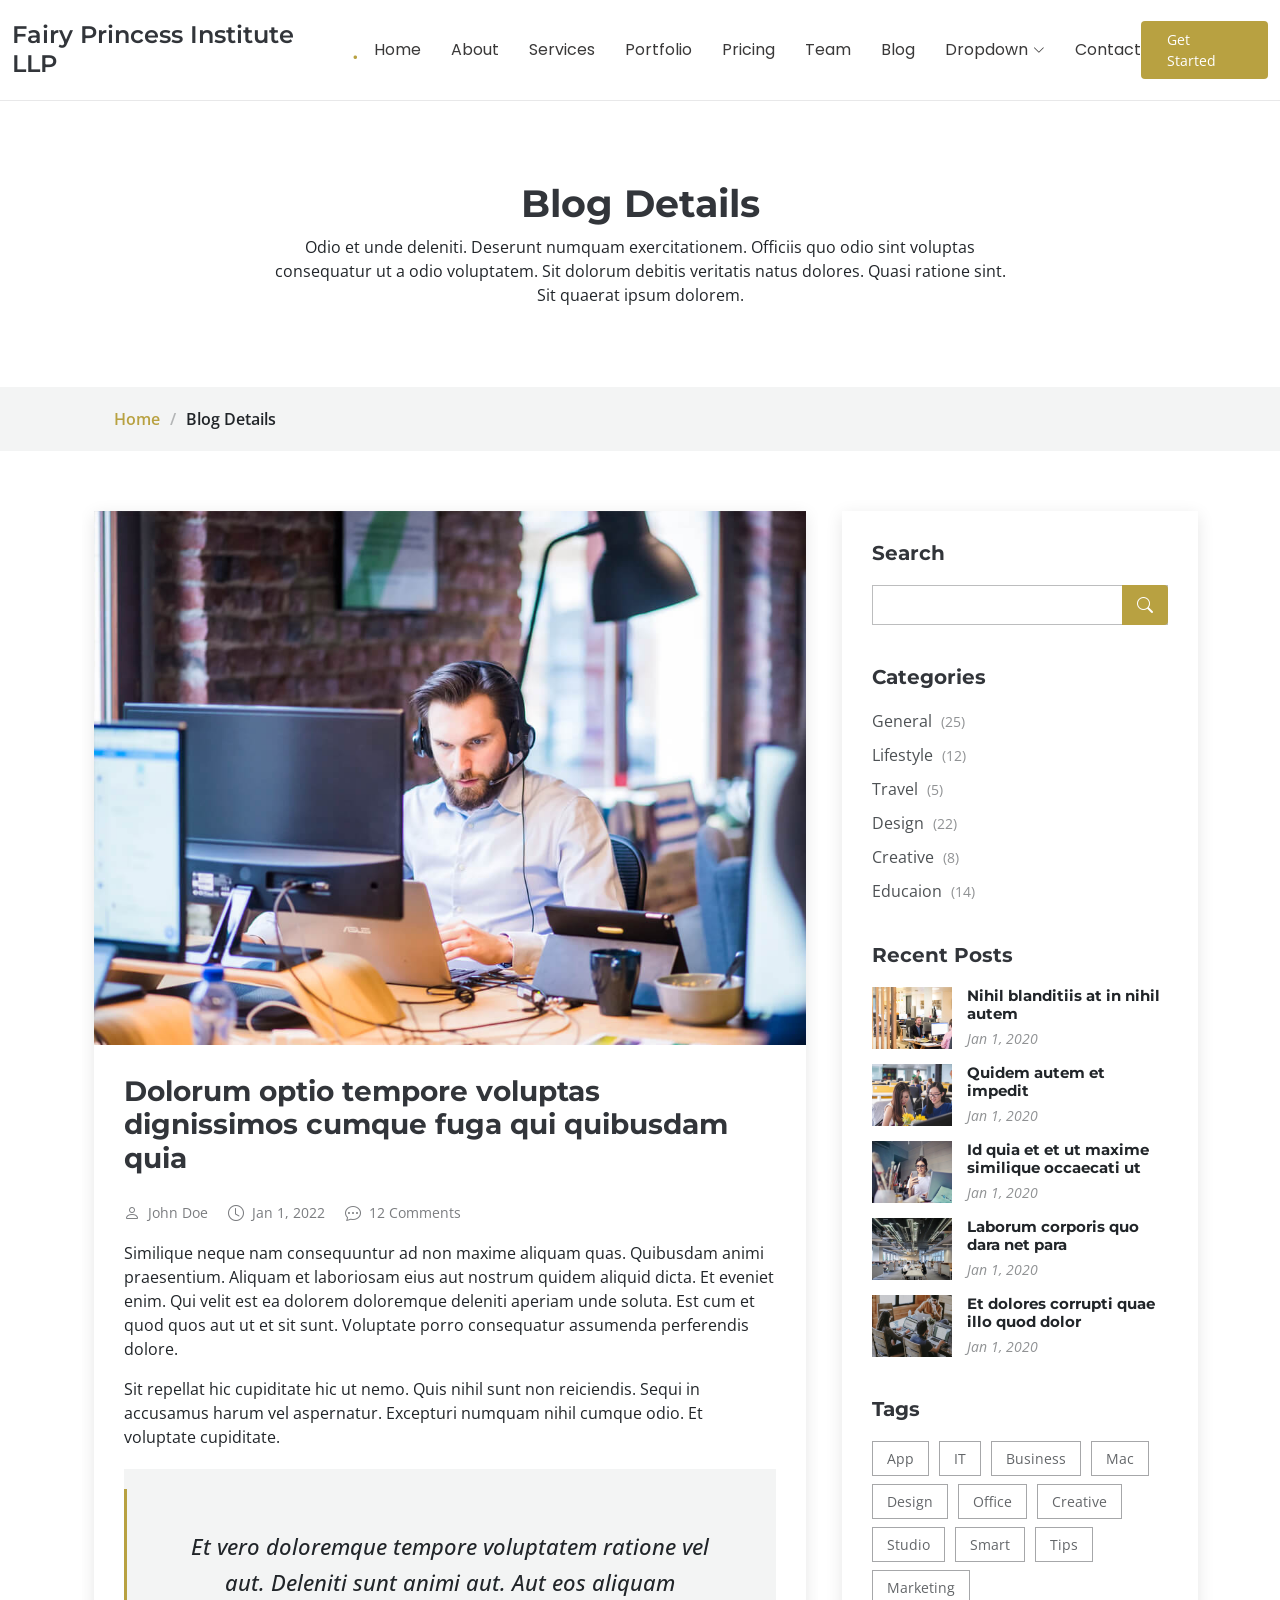
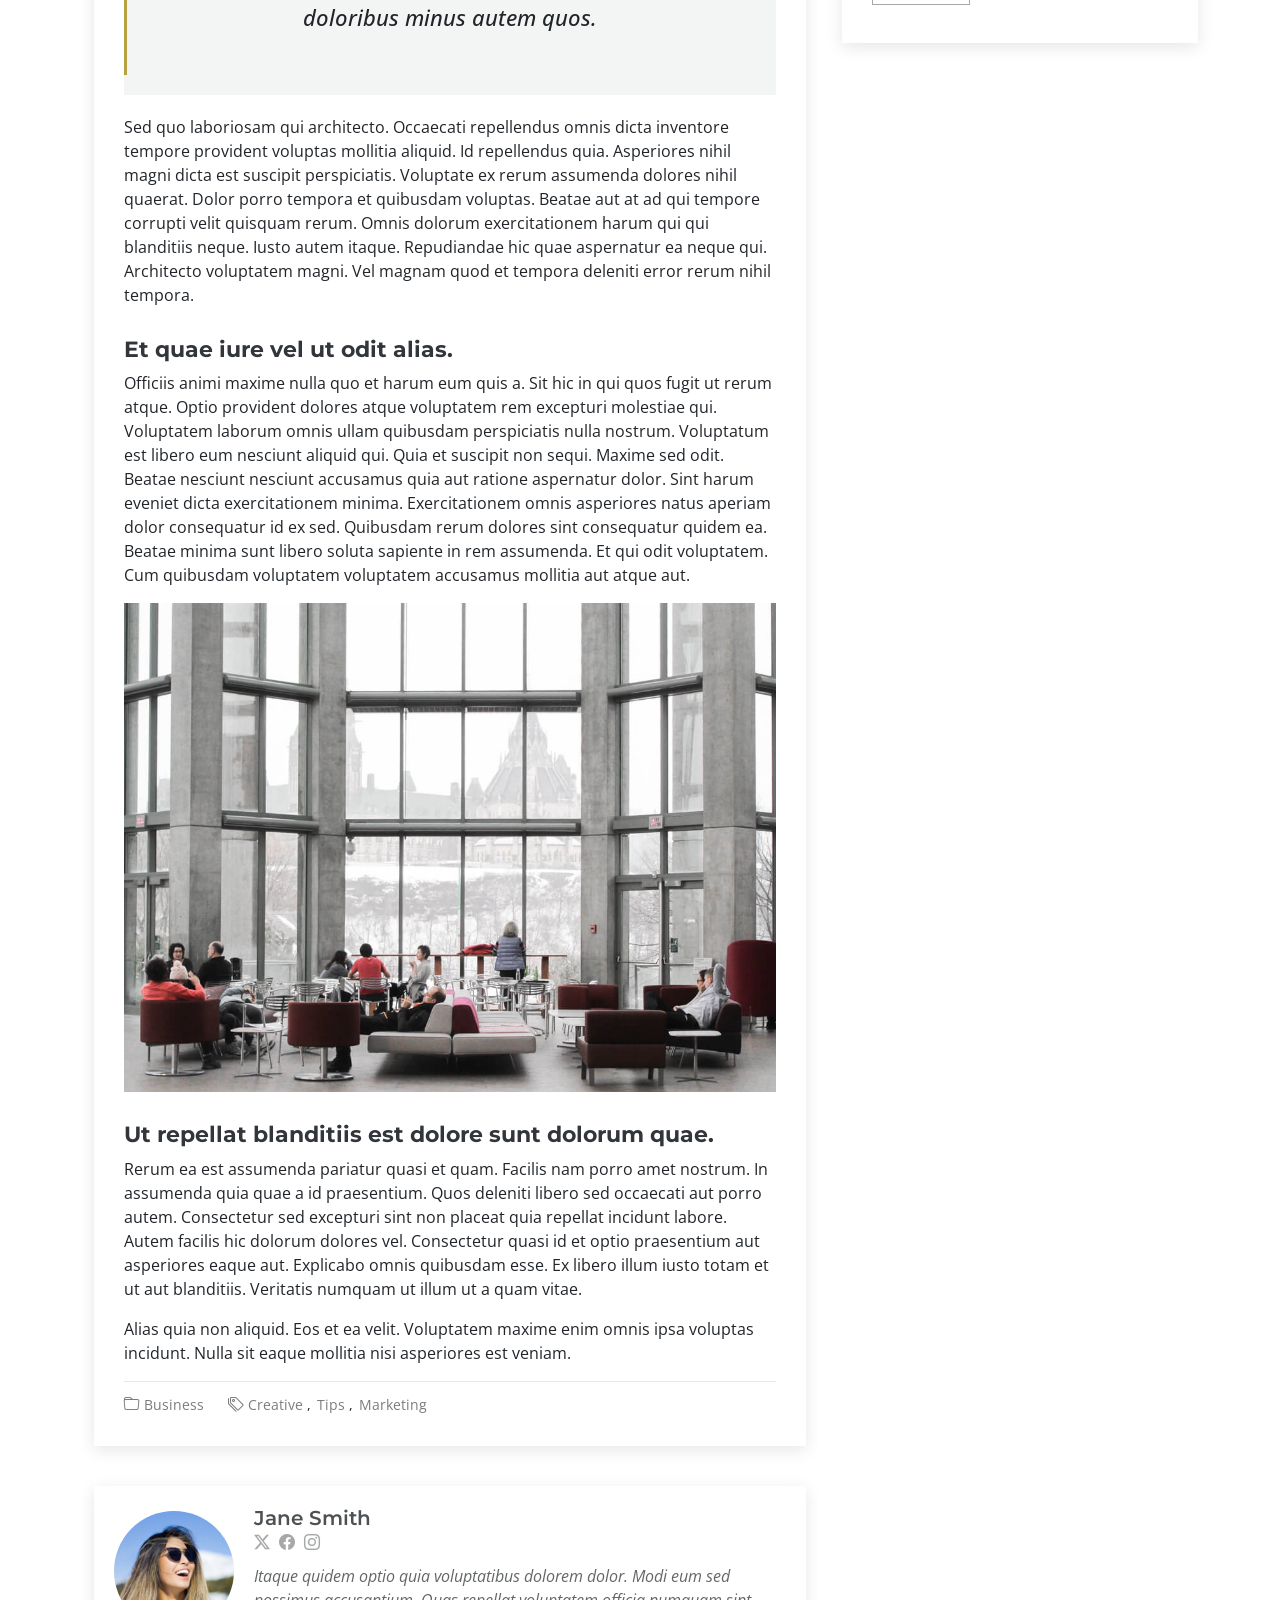
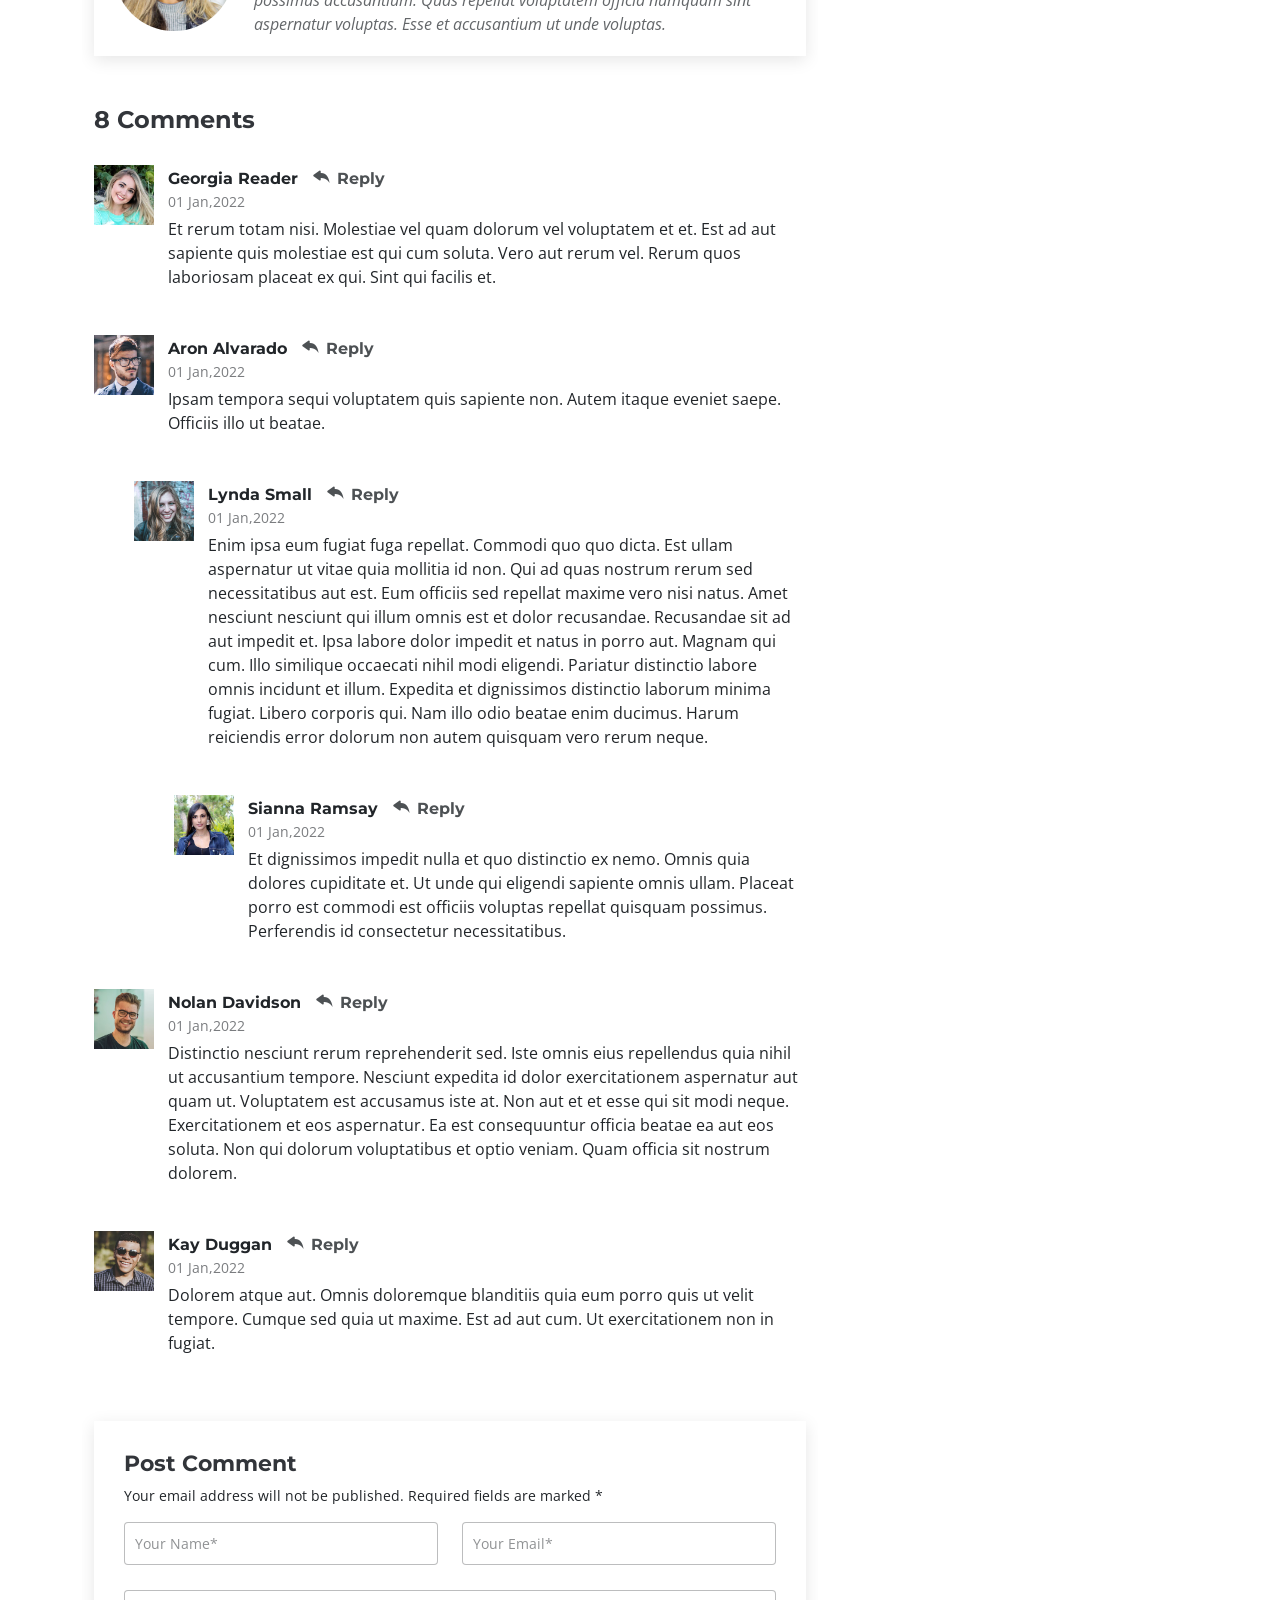
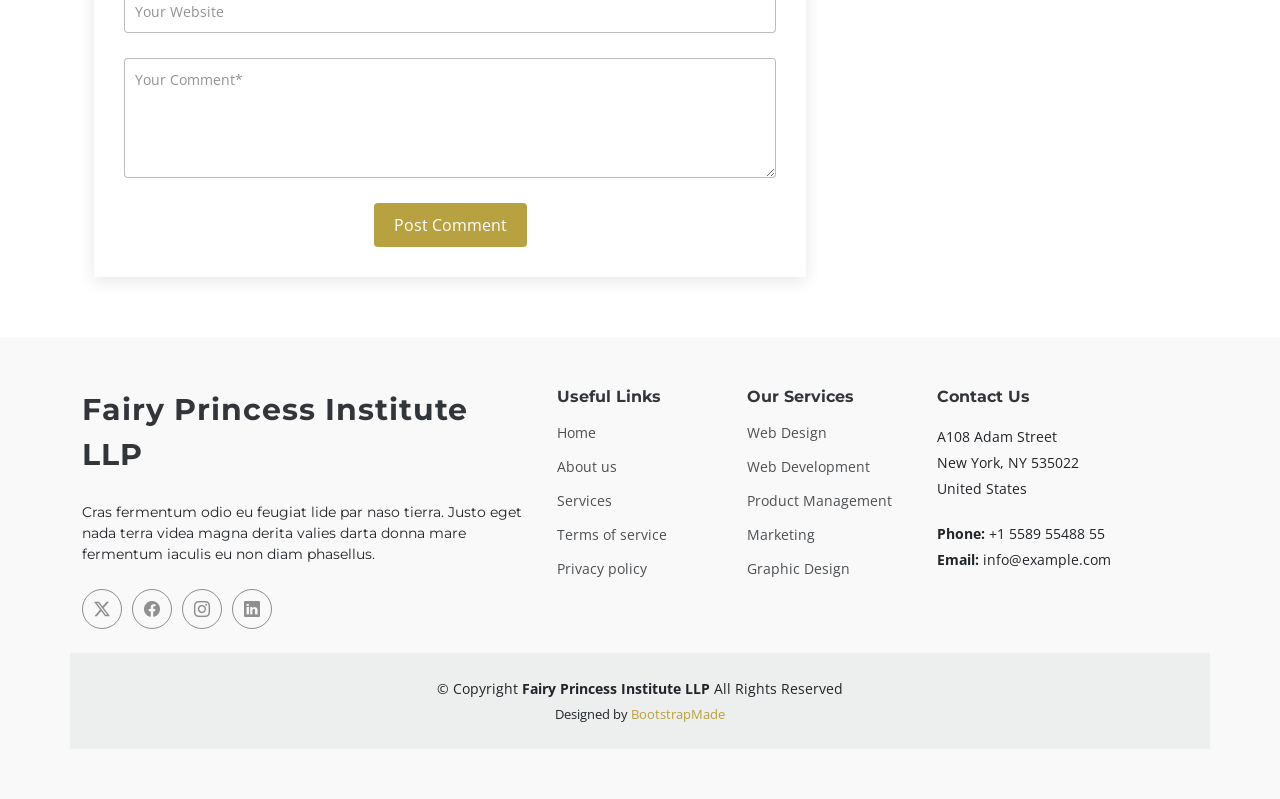
==== commit e21a2404: "made changes as per requirement." ====
--- a/blog-details.html
+++ b/blog-details.html
@@ -4,12 +4,12 @@
 <head>
   <meta charset="utf-8">
   <meta content="width=device-width, initial-scale=1.0" name="viewport">
-  <title>Blog Details - Append Bootstrap Template</title>
+  <title>Blog Details - Fairy Princess Institute LLP</title>
   <meta name="description" content="">
   <meta name="keywords" content="">
 
   <!-- Favicons -->
-  <link href="assets/img/favicon.png" rel="icon">
+  <link href="assets/img/company-logo.jpeg" rel="icon">
   <link href="assets/img/apple-touch-icon.png" rel="apple-touch-icon">
 
   <!-- Fonts -->
@@ -28,7 +28,7 @@
   <link href="assets/css/main.css" rel="stylesheet">
 
   <!-- =======================================================
-  * Template Name: Append
+  * Template Name: Fairy Princess Institute LLP
   * Template URL: https://bootstrapmade.com/append-bootstrap-website-template/
   * Updated: Aug 07 2024 with Bootstrap v5.3.3
   * Author: BootstrapMade.com
@@ -44,7 +44,7 @@
       <a href="index.html" class="logo d-flex align-items-center me-auto me-xl-0">
         <!-- Uncomment the line below if you also wish to use an image logo -->
         <!-- <img src="assets/img/logo.png" alt=""> -->
-        <h1 class="sitename">Append</h1><span>.</span>
+        <h1 class="sitename">Fairy Princess Institute LLP</h1><span>.</span>
       </a>
 
       <nav id="navmenu" class="navmenu">
@@ -464,7 +464,7 @@
       <div class="row gy-4">
         <div class="col-lg-5 col-md-12 footer-about">
           <a href="index.html" class="logo d-flex align-items-center">
-            <span class="sitename">Append</span>
+            <span class="sitename">Fairy Princess Institute LLP</span>
           </a>
           <p>Cras fermentum odio eu feugiat lide par naso tierra. Justo eget nada terra videa magna derita valies darta donna mare fermentum iaculis eu non diam phasellus.</p>
           <div class="social-links d-flex mt-4">
@@ -510,7 +510,7 @@
     </div>
 
     <div class="container copyright text-center mt-4">
-      <p>© <span>Copyright</span> <strong class="sitename">Append</strong> <span>All Rights Reserved</span></p>
+      <p>© <span>Copyright</span> <strong class="sitename">Fairy Princess Institute LLP</strong> <span>All Rights Reserved</span></p>
       <div class="credits">
         <!-- All the links in the footer should remain intact. -->
         <!-- You can delete the links only if you've purchased the pro version. -->
--- a/assets/css/main.css
+++ b/assets/css/main.css
@@ -1,5 +1,5 @@
 /**
-* Template Name: Append
+* Template Name: Fairy Princess Institute LLP
 * Template URL: https://bootstrapmade.com/append-bootstrap-website-template/
 * Updated: Aug 07 2024 with Bootstrap v5.3.3
 * Author: BootstrapMade.com
@@ -858,6 +858,23 @@
   transition: 0.3s;
 }
 
+.hero-logo {
+  max-width: 70px; /* adjust size as needed */
+  height: auto;     /* keeps aspect ratio */
+  /* display: block; */
+  margin-right: 10px;
+}
+
+/* Align logo + text side by side */
+.logo {
+  display: flex;
+  align-items: center;
+  gap: 10px; /* extra spacing if needed */
+  color: white; /* keep text visible on dark bg */
+  font-weight: 600;
+  text-decoration: none;
+}
+
 @media (max-width: 768px) {
   .hero h2 {
     font-size: 32px;
@@ -866,6 +883,15 @@
   .hero p {
     font-size: 18px;
   }
+
+  .hero-logo {
+    max-width: 120px; /* smaller size for mobile */
+  }
+
+  .company-name {
+    font-size: 14px;
+  }
+  
 }
 
 /*--------------------------------------------------------------
@@ -997,6 +1023,21 @@
   margin-top: -40px;
 }
 
+.photo-collage-wrapper {
+  display: flex;
+  justify-content: center;
+  align-items: center;
+  margin-top: 15px;
+}
+
+.photo-collage {
+  max-width: 100%;
+  height: auto;
+  border-radius: 10px; /* optional: makes it smooth */
+  object-fit: cover;
+}
+
+
 @media (max-width: 768px) {
 
   .objective .icon-boxes .col-md-6:nth-child(2) .icon-box,
@@ -1233,6 +1274,43 @@
   width: 100%;
   z-index: 2;
 }
+
+
+/* ++++++++++++++++++++++++++++++++++++ */
+
+
+.carousel-container {
+  position: relative;
+  width: 100%;
+  overflow: hidden;
+  height: 350px; /* fixed height */
+  border-radius: 10px;
+}
+
+.carousel-track {
+  display: flex;
+  width: max-content;
+  animation: scroll-left 20s linear infinite;
+}
+
+.carousel-track img {
+  width: 300px;           /* fixed width for all images */
+  height: 350px;          /* same as container height */
+  object-fit: cover;      /* fills the box, crops extra part */
+  margin-right: 10px;
+  border-radius: 8px;
+}
+
+
+@keyframes scroll-left {
+  from {
+    transform: translateX(0);
+  }
+  to {
+    transform: translateX(-50%);
+  }
+}
+
 
 /*--------------------------------------------------------------
 # Portfolio Section
